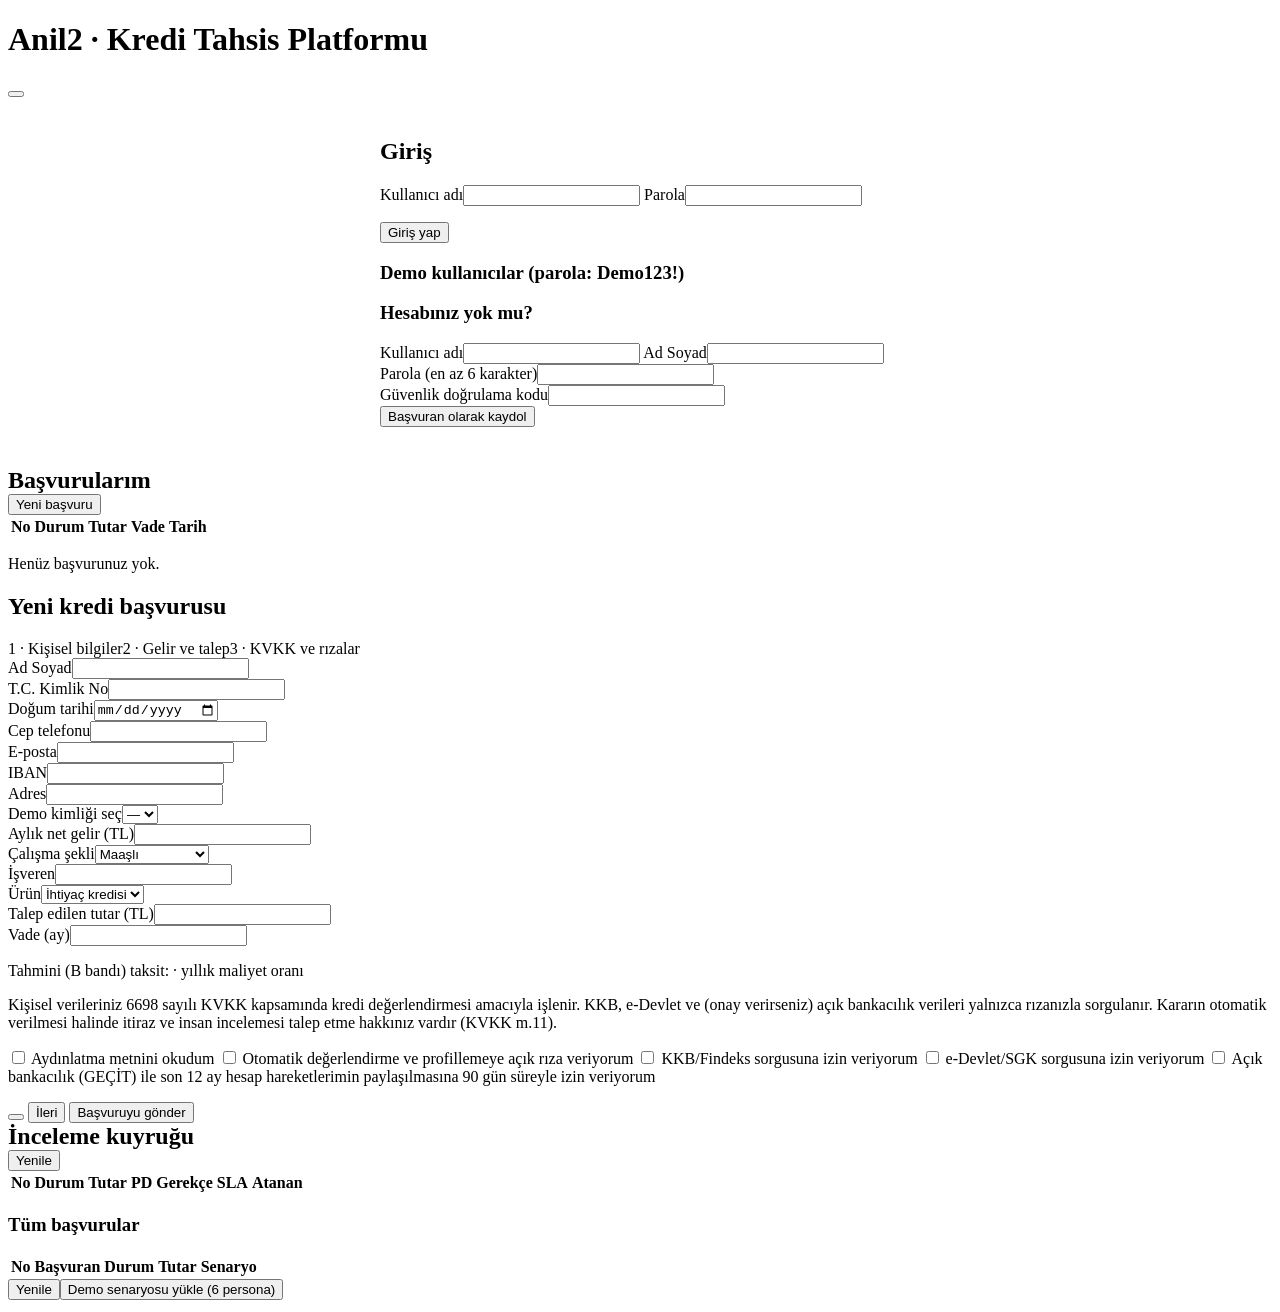
==== app/static/index.html @ f1311027 "feat(ui): use the HttpOnly session cookie with CSRF header Drop the bearer token from sessionStorage" ====
<!doctype html>
<html lang="tr">
<head>
  <meta charset="utf-8">
  <meta name="viewport" content="width=device-width, initial-scale=1">
  <title>Anil2 — Kredi Tahsis Platformu</title>
  <link rel="stylesheet" href="/static/app.css">
  <script defer src="/static/vendor/chart.umd.min.js"></script>
  <script defer src="/static/app.js"></script>
  <script defer src="/static/vendor/alpine-csp-3.17.4.min.js"></script>
</head>
<body x-data="platform" :data-theme="theme">
<header>
  <h1>Anil2 · Kredi Tahsis Platformu</h1>
  <nav x-show="user" aria-label="Ana menü">
    <template x-for="v in views()" :key="v.id">
      <button :class="{active: view === v.id}" @click="go(v.id)" x-text="v.label"></button>
    </template>
  </nav>
  <span class="spacer"></span>
  <span class="ai-badge" x-show="llm" x-text="llm && llm.mode === 'live' ? 'AI: Canlı (' + llm.model + ')' : 'AI: Demo'" :title="llm ? 'LLM çağrıları: ' + llm.calls : ''"></span>
  <button @click="toggleTheme()" aria-label="Tema değiştir" x-text="theme === 'dark' ? '☀' : '☾'"></button>
  <template x-if="user"><span><span x-text="user.full_name + ' · ' + user.role_label"></span> <button @click="logout()">Çıkış</button></span></template>
</header>

<main>
  <!-- ============================== LOGIN -->
  <section x-show="!user" class="card" style="max-width:520px;margin:40px auto">
    <h2>Giriş</h2>
    <form @submit.prevent="login()">
      <label for="u">Kullanıcı adı</label><input id="u" x-model="loginForm.username" autocomplete="username">
      <label for="p">Parola</label><input id="p" type="password" x-model="loginForm.password" autocomplete="current-password">
      <p class="error" x-text="error"></p>
      <button class="primary" type="submit">Giriş yap</button>
    </form>
    <div x-show="authConfig.demo_mode">
      <h3>Demo kullanıcılar (parola: Demo123!)</h3>
      <div class="row">
        <template x-for="d in demoUsers" :key="d[0]">
          <button type="button" @click="demoLogin(d[0])" x-text="d[1]"></button>
        </template>
      </div>
    </div>
    <div x-show="authConfig.registration_enabled">
      <h3>Hesabınız yok mu?</h3>
      <form @submit.prevent="register()">
        <label for="reg-user">Kullanıcı adı</label><input id="reg-user" x-model="registerForm.username" autocomplete="username" minlength="3" required>
        <label for="reg-name">Ad Soyad</label><input id="reg-name" x-model="registerForm.full_name" autocomplete="name" minlength="3" required>
        <label for="reg-pass">Parola (en az 6 karakter)</label><input id="reg-pass" type="password" x-model="registerForm.password" autocomplete="new-password" minlength="6" required>
        <div x-show="authConfig.captcha"><label for="reg-captcha">Güvenlik doğrulama kodu</label><input id="reg-captcha" x-model="registerForm.captcha_token" autocomplete="off"></div>
        <button type="submit">Başvuran olarak kaydol</button>
      </form>
    </div>
  </section>

  <!-- ============================== APPLICANT PORTAL -->
  <section x-show="user && view === 'portal'">
    <div class="card">
      <div class="row"><h2 style="margin:0">Başvurularım</h2><span class="spacer"></span><button class="primary" @click="startWizard()">Yeni başvuru</button></div>
      <table>
        <thead><tr><th>No</th><th>Durum</th><th>Tutar</th><th>Vade</th><th>Tarih</th></tr></thead>
        <tbody>
          <template x-for="a in applications" :key="a.application_id">
            <tr class="clickable" @click="openApp(a.application_id)">
              <td x-text="a.application_id"></td><td><span class="badge" :class="stateClass(a.state)" x-text="a.state_label"></span></td>
              <td x-text="tl(a.requested_amount)"></td><td x-text="a.requested_term_months + ' ay'"></td><td x-text="date(a.created_at)"></td>
            </tr>
          </template>
        </tbody>
      </table>
      <p class="muted" x-show="!applications.length">Henüz başvurunuz yok.</p>
    </div>

    <!-- wizard -->
    <div class="card" x-show="wizard.open">
      <h2>Yeni kredi başvurusu</h2>
      <div class="steps"><span :class="{on: wizard.step===1}">1 · Kişisel bilgiler</span><span :class="{on: wizard.step===2}">2 · Gelir ve talep</span><span :class="{on: wizard.step===3}">3 · KVKK ve rızalar</span></div>
      <div x-show="wizard.step === 1" class="grid">
        <div><label>Ad Soyad</label><input x-model="form.name"></div>
        <div><label>T.C. Kimlik No</label><input x-model="form.identity_no" inputmode="numeric" maxlength="11"></div>
        <div><label>Doğum tarihi</label><input type="date" x-model="form.birth_date"></div>
        <div><label>Cep telefonu</label><input x-model="form.phone"></div>
        <div><label>E-posta</label><input x-model="form.email"></div>
        <div><label>IBAN</label><input x-model="form.iban"></div>
        <div style="grid-column:1/-1"><label>Adres</label><input x-model="form.address"></div>
        <div><label>Demo kimliği seç</label><select @change="pickDemo($event.target.value)"><option value="">—</option><template x-for="(t,k) in demoTckn" :key="k"><option :value="k" x-text="k"></option></template></select></div>
      </div>
      <div x-show="wizard.step === 2" class="grid">
        <div><label>Aylık net gelir (TL)</label><input type="number" x-model.number="form.monthly_income"></div>
        <div><label>Çalışma şekli</label><select x-model="form.employment_type"><option value="MAASLI">Maaşlı</option><option value="SERBEST">Serbest meslek</option><option value="EMEKLI">Emekli</option></select></div>
        <div><label>İşveren</label><input x-model="form.employer_name"></div>
        <div><label>Ürün</label><select x-model="form.product"><option value="IHTIYAC">İhtiyaç kredisi</option><option value="TASIT">Taşıt kredisi</option></select></div>
        <div><label>Talep edilen tutar (TL)</label><input type="number" x-model.number="form.requested_amount"></div>
        <div><label>Vade (ay)</label><input type="number" x-model.number="form.requested_term_months"></div>
        <div style="grid-column:1/-1" x-show="quote"><p class="muted">Tahmini (B bandı) taksit: <b x-text="quote ? tl(quote.instalment) : ''"></b> · yıllık maliyet oranı <b x-text="quote ? pct(quote.apr) : ''"></b></p></div>
      </div>
      <div x-show="wizard.step === 3">
        <p class="letter">Kişisel verileriniz 6698 sayılı KVKK kapsamında kredi değerlendirmesi amacıyla işlenir. KKB, e-Devlet ve (onay verirseniz) açık bankacılık verileri yalnızca rızanızla sorgulanır. Kararın otomatik verilmesi halinde itiraz ve insan incelemesi talep etme hakkınız vardır (KVKK m.11).</p>
        <label><input type="checkbox" style="width:auto" x-model="form.consents.kvkk_aydinlatma"> Aydınlatma metnini okudum</label>
        <label><input type="checkbox" style="width:auto" x-model="form.consents.acik_riza"> Otomatik değerlendirme ve profillemeye açık rıza veriyorum</label>
        <label><input type="checkbox" style="width:auto" x-model="form.consents.kkb_sorgu"> KKB/Findeks sorgusuna izin veriyorum</label>
        <label><input type="checkbox" style="width:auto" x-model="form.consents.edevlet_sorgu"> e-Devlet/SGK sorgusuna izin veriyorum</label>
        <label><input type="checkbox" style="width:auto" x-model="form.consents.acik_bankacilik"> Açık bankacılık (GEÇİT) ile son 12 ay hesap hareketlerimin paylaşılmasına 90 gün süreyle izin veriyorum</label>
      </div>
      <p class="error" x-text="error"></p>
      <div class="row">
        <button @click="wizardBack()" x-text="wizard.step > 1 ? 'Geri' : 'Vazgeç'"></button>
        <button class="primary" x-show="wizard.step < 3" @click="wizardNext()">İleri</button>
        <button class="primary" x-show="wizard.step === 3" @click="submitApplication()" :disabled="busy">Başvuruyu gönder</button>
      </div>
    </div>

    <!-- applicant detail -->
    <template x-if="current">
      <div class="grid-2">
        <div>
          <div class="card">
            <h2 x-text="current.application_id"></h2>
            <p><span class="badge" :class="stateClass(current.state)" x-text="current.state_label"></span> <span class="muted" x-text="tl(current.requested_amount) + ' · ' + current.requested_term_months + ' ay'"></span></p>
            <h3>Zaman çizelgesi</h3>
            <ul class="timeline"><template x-for="e in current.timeline"><li><b x-text="e.to_label"></b> <span class="muted" x-text="date(e.at) + ' · ' + e.actor"></span><div class="muted" x-text="e.reason"></div></li></template></ul>
          </div>
          <div class="card" x-show="current.state === 'BELGE_BEKLENIYOR' || current.state === 'GONDERILDI'">
            <h2>Belgelerim</h2>
            <div class="row"><select x-model="upload.code"><template x-for="d in current.required_documents"><option :value="d.code" x-text="d.description + (current.missing_documents.includes(d.code) ? ' (eksik)' : ' ✓')"></option></template></select></div>
            <div class="drop" :class="{over: upload.over}" @dragover.prevent="upload.over = true" @dragleave="upload.over = false" @drop.prevent="onDrop($event)">
              Dosyayı buraya sürükleyin veya <input type="file" style="width:auto" @change="uploadFile($event.target.files[0])" accept=".pdf,.png,.jpg,.jpeg">
            </div>
            <p class="muted" x-text="'Eksik: ' + (current.missing_documents.join(', ') || 'yok')"></p>
          </div>
        </div>
        <div>
          <div class="card" x-show="current.offer">
            <h2>Kredi teklifiniz</h2>
            <template x-if="current.offer">
              <div>
                <div class="grid">
                  <div><div class="muted">Tutar</div><div class="kpi" x-text="tl(current.offer.amount)"></div></div>
                  <div><div class="muted">Aylık taksit</div><div class="kpi" x-text="tl(current.offer.instalment)"></div></div>
                </div>
                <p class="muted" x-text="'Yıllık akdi faiz ' + pct(current.offer.annual_rate) + ' · yıllık maliyet oranı ' + pct(current.offer.apr) + ' · toplam geri ödeme ' + tl(current.offer.total_payment) + ' · geçerlilik ' + date(current.offer.valid_until)"></p>
                <button class="primary" x-show="current.state === 'TEKLIF_SUNULDU'" @click="act('offer/accept')">Teklifi kabul et</button>
                <button x-show="current.reports_contract || current.state === 'SOZLESME_HAZIR' || current.state === 'KULLANDIRILDI'" @click="download('/api/v1/applications/' + current.application_id + '/contract', 'sozlesme.pdf')">Sözleşme öncesi bilgi formu</button>
                <details><summary>Ödeme planı</summary><table><thead><tr><th>Ay</th><th>Taksit</th><th>Faiz</th><th>Vergiler</th><th>Anapara</th><th>Kalan</th></tr></thead>
                  <tbody><template x-for="r in current.offer.schedule"><tr><td x-text="r.period"></td><td x-text="tl(r.instalment)"></td><td x-text="tl(r.interest)"></td><td x-text="tl(r.kkdf + r.bsmv)"></td><td x-text="tl(r.principal)"></td><td x-text="tl(r.closing_balance)"></td></tr></template></tbody></table></details>
              </div>
            </template>
          </div>
          <div class="card" x-show="current.decision">
            <h2>Karar ve gerekçeler</h2>
            <template x-if="current.decision">
              <div>
                <p><span class="badge" :class="stateClass(current.decision.outcome)" x-text="current.decision.outcome_label"></span> <span class="badge warn" x-show="current.decision.conditional">Koşullu (karşı teklif)</span></p>
                <ul><template x-for="r in current.decision.reason_codes"><li x-text="r.text"></li></template></ul>
                <div x-show="current.decision.counterfactuals.length"><h3>Ne değişirse onaylanırsınız?</h3><ul><template x-for="c in current.decision.counterfactuals"><li x-text="c"></li></template></ul></div>
                <details><summary>Bildirim mektubu</summary><div class="letter" x-text="current.decision.applicant_letter"></div></details>
                <div x-show="current.decision.objection_right && (current.state === 'OTOMATIK_RET' || current.state === 'REDDEDILDI')">
                  <h3>İtiraz (KVKK m.11)</h3>
                  <textarea x-model="objection" placeholder="İtiraz gerekçeniz (en az 10 karakter)"></textarea>
                  <button class="primary" @click="submitObjection()">İtiraz et ve insan incelemesi talep et</button>
                </div>
              </div>
            </template>
          </div>
          <div class="card" x-show="current.letters && current.letters.eksik_belge">
            <h2>Eksik belge yazısı</h2><div class="letter" x-text="current.letters ? current.letters.eksik_belge : ''"></div>
          </div>
        </div>
      </div>
    </template>
  </section>

  <!-- ============================== WORKBENCH -->
  <section x-show="user && view === 'workbench'">
    <div class="card">
      <div class="row"><h2 style="margin:0">İnceleme kuyruğu</h2><span class="spacer"></span><button @click="loadQueue()">Yenile</button></div>
      <table>
        <thead><tr><th>No</th><th>Durum</th><th>Tutar</th><th>PD</th><th>Gerekçe</th><th>SLA</th><th>Atanan</th></tr></thead>
        <tbody><template x-for="q in queue" :key="q.application_id">
          <tr class="clickable" @click="openStaff(q.application_id)">
            <td x-text="q.application_id"></td><td><span class="badge warn" x-text="q.state"></span> <span class="badge" x-show="q.pending_review_id">4 göz bekliyor</span></td>
            <td x-text="tl(q.requested_amount)"></td><td x-text="pct(q.pd)"></td><td x-text="q.reason_codes.slice(0,2).join(', ')"></td>
            <td><span class="badge" :class="q.sla_breached ? 'bad' : (q.sla_remaining_hours < 4 ? 'warn' : 'ok')" x-text="q.sla_remaining_hours === null ? '—' : q.sla_remaining_hours + ' sa'"></span></td><td x-text="q.assigned_to || '—'"></td>
          </tr></template></tbody>
      </table>
      <h3>Tüm başvurular</h3>
      <table><thead><tr><th>No</th><th>Başvuran</th><th>Durum</th><th>Tutar</th><th>Senaryo</th></tr></thead>
        <tbody><template x-for="a in applications" :key="a.application_id"><tr class="clickable" @click="openStaff(a.application_id)"><td x-text="a.application_id"></td><td x-text="a.applicant_name"></td><td><span class="badge" :class="stateClass(a.state)" x-text="a.state_label"></span></td><td x-text="tl(a.requested_amount)"></td><td x-text="a.persona || ''"></td></tr></template></tbody></table>
    </div>

    <template x-if="staff">
      <div class="card">
        <div class="row"><h2 style="margin:0" x-text="staff.detail.application_id + ' · ' + staff.detail.applicant.name"></h2><span class="badge" :class="stateClass(staff.detail.state)" x-text="staff.detail.state_label"></span><span class="spacer"></span>
          <button @click="download('/api/v1/applications/' + staff.detail.application_id + '/report?format=pdf', 'rapor.pdf')">Rapor (PDF)</button>
          <button @click="assign()">Üstlen</button></div>
        <div class="tabs"><template x-for="t in staffTabs" :key="t[0]"><button :class="{active: staff.tab === t[0]}" @click="staffTab(t[0])" x-text="t[1]"></button></template></div>

        <div x-show="staff.tab === 'ozet'" class="grid">
          <div><div class="muted">Talep</div><div class="kpi" x-text="tl(staff.detail.requested_amount)"></div><div class="muted" x-text="staff.detail.requested_term_months + ' ay · beyan gelir ' + tl(staff.detail.declared_income)"></div></div>
          <div x-show="staff.decision"><div class="muted">PD / bant / skor</div><div class="kpi" x-text="staff.decision ? pct(staff.decision.pd) + ' · ' + staff.decision.risk_band : ''"></div><div class="muted" x-text="staff.decision ? 'Skor kartı ' + round(staff.decision.score_points) + ' · challenger ' + pct(staff.decision.challenger.pd) : ''"></div></div>
          <div><div class="muted">KYC</div><div x-text="staff.detail.kyc ? ('Yaptırım: ' + (staff.detail.kyc.sanctions_match ? 'OLASI EŞLEŞME' : 'yok') + ' · velocity ' + staff.detail.kyc.velocity_30d + ' · halka ' + staff.detail.kyc.fraud_ring_size + ' · anomali ' + staff.detail.kyc.anomaly_score) : '—'"></div></div>
          <div style="grid-column:1/-1"><h3>Zaman çizelgesi</h3><ul class="timeline"><template x-for="e in staff.detail.timeline"><li><b x-text="e.to_label"></b> <span class="muted" x-text="date(e.at) + ' · ' + e.actor + ' · ' + e.reason"></span></li></template></ul></div>
        </div>

        <div x-show="staff.tab === 'belgeler'">
          <template x-for="d in staff.documents"><div class="card">
            <div class="row"><b x-text="d.code"></b><span class="badge" :class="d.fraud_score >= 0.6 ? 'bad' : (d.fraud_score > 0 ? 'warn' : 'ok')" x-text="'sahtecilik ' + d.fraud_score"></span><span class="badge" x-text="d.status"></span><span class="spacer"></span><button @click="download('/api/v1/applications/' + staff.detail.application_id + '/documents/' + d.document_id + '/file', d.filename)">Görüntüle</button></div>
            <ul><template x-for="s in d.fraud_signals"><li class="error" x-text="s.label + (s.detail ? ' — ' + s.detail : '')"></li></template></ul>
            <table><thead><tr><th>Alan</th><th>Değer</th><th>Güven</th><th>Sayfa</th><th></th></tr></thead><tbody><template x-for="f in d.fields"><tr><td x-text="f.name"></td><td x-text="f.value"></td><td x-text="f.confidence"></td><td x-text="f.page"></td><td><button @click="correctField(f)">Düzelt</button></td></tr></template></tbody></table>
          </div></template>
        </div>

        <div x-show="staff.tab === 'kkb'"><template x-if="staff.decision"><table><tbody><template x-for="k in bureauKeys"><tr><td x-text="k[1]"></td><td x-text="staff.decision.feature_snapshot[k[0]] === null ? '—' : staff.decision.feature_snapshot[k[0]]"></td></tr></template></tbody></table></template></div>

        <div x-show="staff.tab === 'nakit'"><div class="chart-box"><canvas id="cashChart"></canvas></div><table><tbody><template x-for="(v,k) in (staff.cashflow ? staff.cashflow.features : {})"><tr><td x-text="k"></td><td x-text="v"></td></tr></template></tbody></table></div>

        <div x-show="staff.tab === 'karar'"><template x-if="staff.decision"><div class="grid-2">
          <div><h3>SHAP katkıları (log-odds)</h3><div class="chart-box"><canvas id="shapChart"></canvas></div></div>
          <div><h3>Gerekçe kodları</h3><ul><template x-for="r in staff.decision.reason_codes"><li><b x-text="r.code"></b> <span x-text="r.text"></span> <span class="muted" x-show="r.points_lost > 0" x-text="'(−' + r.points_lost + ' puan)'"></span></li></template></ul>
            <h3>Politika kuralları</h3><ul><template x-for="r in firedRules()"><li><span class="badge" :class="r.action === 'decline' ? 'bad' : 'warn'" x-text="r.action"></span> <span x-text="r.id + ' — ' + r.description"></span></li></template></ul>
            <h3>Karşı-olgusal</h3><ul><template x-for="c in staff.decision.counterfactuals"><li x-text="c"></li></template></ul>
            <p class="muted" x-text="'Kural seti ' + staff.decision.rule_set_version + ' · model ' + staff.decision.model_version + ' · özet ' + staff.decision.feature_hash.slice(0,12)"></p>
            <button @click="replay()">Kararı yeniden üret (replay)</button> <span x-text="staff.replay"></span></div>
        </div></template></div>

        <div x-show="staff.tab === 'fiyat'"><template x-if="staff.decision && staff.decision.pricing"><table><tbody><template x-for="k in pricingKeys"><tr><td x-text="k[1]"></td><td x-text="pricingValue(k)"></td></tr></template></tbody></table></template></div>

        <div x-show="staff.tab === 'halka'"><p class="muted" x-text="staff.network ? ('Halka büyüklüğü ' + staff.network.ring_size + ' · ortak tanımlayıcılar: ' + (staff.network.shared_identifiers || []).join(', ')) : ''"></p><svg id="ringSvg" width="100%" height="320" viewBox="0 0 600 320" role="img" aria-label="Başvuru halkası grafiği"></svg></div>

        <div x-show="staff.tab === 'memo'"><button class="primary" @click="generateMemo()" :disabled="busy">AI kredi memorandumu üret</button>
          <template x-if="staff.memo"><div><p class="muted" x-text="'Mod: ' + staff.memo.mode + ' · adımlar: ' + memoSteps()"></p>
            <template x-for="s in staff.memo.sections"><div><h3 x-text="s.title"></h3><p x-text="s.text"></p></div></template><h3>Öneri</h3><p x-text="staff.memo.recommendation"></p></div></template></div>

        <div x-show="staff.tab === 'politika'"><label>Politika / mevzuat sorusu</label><input x-model="policyQ" @keydown.enter="askPolicy()"><button @click="askPolicy()">Sor</button>
          <template x-if="policyA"><div><div class="letter" x-text="policyA.answer"></div><ul><template x-for="s in policyA.sources"><li class="muted" x-text="s.chunk_id + ' — ' + s.title"></li></template></ul></div></template></div>

        <div x-show="staff.tab === 'karar_ver'">
          <template x-if="staff.detail.state === 'UZMAN_INCELEMESI' || staff.detail.state === 'ITIRAZ_INCELEMESI'"><div>
            <p class="muted" x-show="staff.authority" x-text="staff.authority ? ('Gerekli yetki: ' + staff.authority.required_role + (staff.authority.four_eyes ? ' · DÖRT GÖZ: ' + staff.authority.reasons.join('; ') : '')) : ''"></p>
            <div x-show="staff.detail.state === 'ITIRAZ_INCELEMESI'"><h3>İtiraz çözümü</h3><textarea x-model="decisionForm.justification" placeholder="İnceleme notu"></textarea><button class="primary" @click="resolveObjection(true)">İtirazı kabul et (yeniden incele)</button> <button class="danger" @click="resolveObjection(false)">İtirazı reddet</button></div>
            <div x-show="staff.detail.state === 'UZMAN_INCELEMESI'">
              <label>Karar</label><select x-model="decisionForm.action"><option value="ONAY">Onay</option><option value="RET">Ret</option><option value="BELGE_ISTE">Ek belge iste</option></select>
              <div class="grid"><div><label>Tutar (opsiyonel)</label><input type="number" x-model.number="decisionForm.amount"></div><div><label>Vade (opsiyonel)</label><input type="number" x-model.number="decisionForm.term_months"></div></div>
              <label>Zorunlu gerekçe</label><textarea x-model="decisionForm.justification"></textarea>
              <button class="primary" @click="submitDecision()">Kararı gönder</button></div>
          </div></template>
          <h3>Onay bekleyen dört göz talepleri</h3>
          <table><tbody><template x-for="r in reviews" :key="r.review_id"><tr><td x-text="r.application_id"></td><td x-text="r.action + ' · ' + (r.amount ? tl(r.amount) : '') + ' · ' + r.maker + ' · gerekli ' + r.required_role"></td><td x-text="r.justification"></td>
            <td><button class="primary" @click="checkReview(r, true)">Onayla</button> <button class="danger" @click="checkReview(r, false)">Reddet</button></td></tr></template></tbody></table>
          <div x-show="staff.detail.state === 'SOZLESME_HAZIR'"><button class="primary" @click="disburse()">Krediyi kullandır</button></div>
        </div>
      </div>
    </template>
  </section>

  <!-- ============================== DASHBOARD -->
  <section x-show="user && view === 'dashboard'">
    <div class="row" style="margin-bottom:12px"><button @click="loadDashboard()">Yenile</button><button class="primary" x-show="user && user.role === 'admin'" @click="seedDemo()" :disabled="busy">Demo senaryosu yükle (6 persona)</button><span class="muted" x-text="seedResult"></span></div>
    <template x-if="dash.metrics"><div>
      <div class="grid">
        <div class="card"><div class="muted">Toplam başvuru</div><div class="kpi" x-text="dash.metrics.total_applications"></div></div>
        <div class="card"><div class="muted">Otomatik karar oranı</div><div class="kpi" x-text="pct(dash.metrics.automation_rate)"></div></div>
        <div class="card"><div class="muted">Onay oranı</div><div class="kpi" x-text="pct(dash.metrics.approval_rate)"></div></div>
        <div class="card"><div class="muted">Ort. karar süresi</div><div class="kpi" x-text="(dash.metrics.average_decision_latency_ms || 0) + ' ms'"></div></div>
        <div class="card"><div class="muted">İnceleme kuyruğu</div><div class="kpi" x-text="dash.metrics.review_queue_depth"></div></div>
        <div class="card"><div class="muted">LLM çağrıları</div><div class="kpi" x-text="llm ? llm.calls : 0"></div><div class="muted" x-text="llm ? ('fallback ' + llm.fallbacks + ' · mod ' + llm.mode) : ''"></div></div>
      </div>
      <div class="grid-2">
        <div class="card"><h2>Durum dağılımı</h2><div class="chart-box"><canvas id="stateChart"></canvas></div></div>
        <div class="card"><h2>Portföy PD dağılımı</h2><div class="chart-box"><canvas id="pdChart"></canvas></div></div>
      </div>
      <div class="grid-2">
        <div class="card"><h2>Adillik (AIR, 4/5 kuralı)</h2>
          <template x-for="(s, attr) in (dash.fairness && dash.fairness.offline ? dash.fairness.offline.attributes : {})"><div><b x-text="attr"></b> <span class="badge" :class="s.passes_four_fifths ? 'ok' : 'bad'" x-text="'min AIR ' + s.min_air"></span></div></template>
          <p class="muted" x-text="dash.fairness ? ('Canlı kararlar: ' + dash.fairness.live.decisions) : ''"></p></div>
        <div class="card"><h2>Drift (PSI)</h2><table><tbody><template x-for="(v,k) in (dash.drift ? dash.drift.features : {})"><tr><td x-text="k"></td><td x-text="v.psi"></td><td><span class="badge" :class="v.status === 'STABIL' ? 'ok' : (v.status === 'ORTA' ? 'warn' : 'bad')" x-text="v.status"></span></td></tr></template></tbody></table></div>
      </div>
      <div class="grid-2">
        <div class="card"><h2>Champion / Challenger</h2><template x-if="dash.cc && dash.cc.decisions"><div><p x-text="'Karar uyumu ' + pct(dash.cc.decision_agreement) + ' · ortalama PD ' + pct(dash.cc.mean_pd.champion) + ' / ' + pct(dash.cc.mean_pd.challenger)"></p></div></template>
          <table><tbody><template x-for="m in dash.models"><tr><td x-text="m.model_id"></td><td x-text="m.role"></td><td x-text="'AUC ' + (m.metrics.auc || '—')"></td><td><button x-show="user.role === 'model_yoneticisi' && m.role === 'challenger'" @click="promote(m.model_id)">Terfi onayı</button></td></tr></template></tbody></table></div>
        <div class="card"><h2>Erken uyarı izleme listesi</h2><table><tbody><template x-for="w in (dash.watchlist ? dash.watchlist.entries : [])"><tr><td x-text="w.application_id"></td><td x-text="'EWS ' + w.ews_score"></td><td x-text="w.triggers.join(', ') || '—'"></td></tr></template></tbody></table></div>
      </div>
    </div></template>
  </section>
</main>
<div class="toast" x-show="toast" x-text="toast" role="status" aria-live="polite"></div>
</body>
</html>
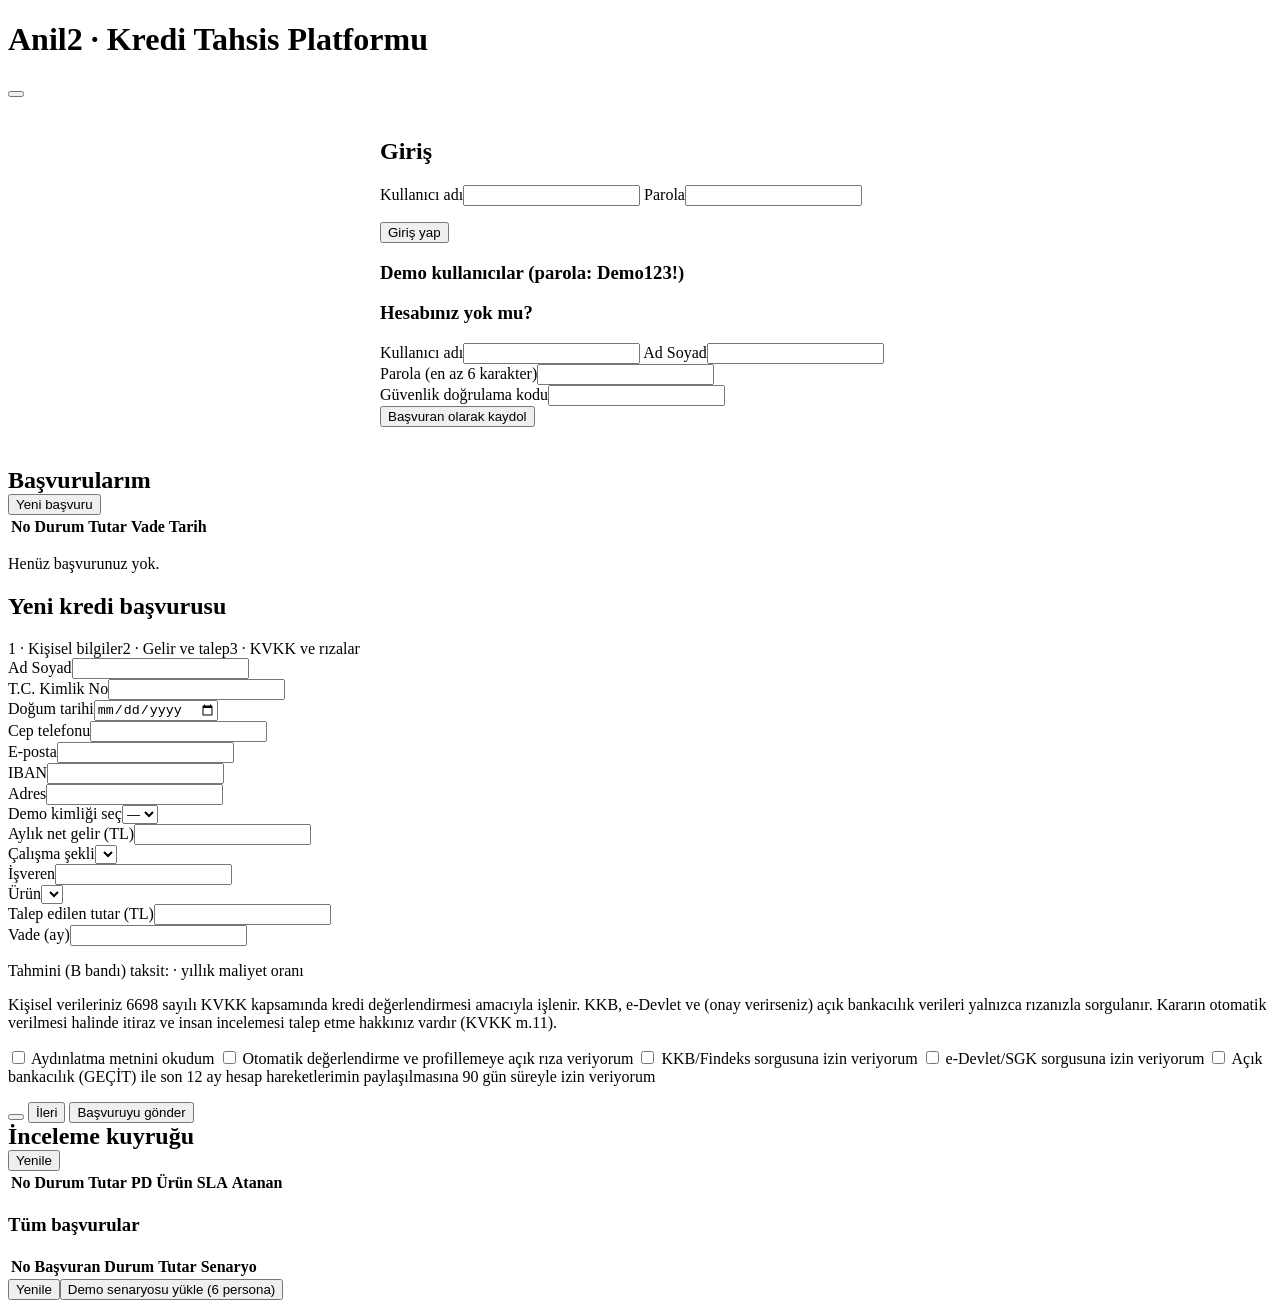
==== commit e4faa21b: "feat(ui): show Turkish labels and an OCR-unavailable notice Load /api/v1/labels once after login and" ====
--- a/app/static/index.html
+++ b/app/static/index.html
@@ -87,9 +87,9 @@
       </div>
       <div x-show="wizard.step === 2" class="grid">
         <div><label>Aylık net gelir (TL)</label><input type="number" x-model.number="form.monthly_income"></div>
-        <div><label>Çalışma şekli</label><select x-model="form.employment_type"><option value="MAASLI">Maaşlı</option><option value="SERBEST">Serbest meslek</option><option value="EMEKLI">Emekli</option></select></div>
+        <div><label>Çalışma şekli</label><select x-model="form.employment_type"><template x-for="e in labelEntries('employment_type')" :key="e[0]"><option :value="e[0]" x-text="e[1]"></option></template></select></div>
         <div><label>İşveren</label><input x-model="form.employer_name"></div>
-        <div><label>Ürün</label><select x-model="form.product"><option value="IHTIYAC">İhtiyaç kredisi</option><option value="TASIT">Taşıt kredisi</option></select></div>
+        <div><label>Ürün</label><select x-model="form.product"><template x-for="e in labelEntries('product')" :key="e[0]"><option :value="e[0]" x-text="e[1]"></option></template></select></div>
         <div><label>Talep edilen tutar (TL)</label><input type="number" x-model.number="form.requested_amount"></div>
         <div><label>Vade (ay)</label><input type="number" x-model.number="form.requested_term_months"></div>
         <div style="grid-column:1/-1" x-show="quote"><p class="muted">Tahmini (B bandı) taksit: <b x-text="quote ? tl(quote.instalment) : ''"></b> · yıllık maliyet oranı <b x-text="quote ? pct(quote.apr) : ''"></b></p></div>
@@ -116,17 +116,18 @@
         <div>
           <div class="card">
             <h2 x-text="current.application_id"></h2>
-            <p><span class="badge" :class="stateClass(current.state)" x-text="current.state_label"></span> <span class="muted" x-text="tl(current.requested_amount) + ' · ' + current.requested_term_months + ' ay'"></span></p>
+            <p><span class="badge" :class="stateClass(current.state)" x-text="current.state_label"></span> <span class="muted" x-text="lbl('product', current.product) + ' · ' + tl(current.requested_amount) + ' · ' + current.requested_term_months + ' ay'"></span></p>
             <h3>Zaman çizelgesi</h3>
             <ul class="timeline"><template x-for="e in current.timeline"><li><b x-text="e.to_label"></b> <span class="muted" x-text="date(e.at) + ' · ' + e.actor"></span><div class="muted" x-text="e.reason"></div></li></template></ul>
           </div>
           <div class="card" x-show="current.state === 'BELGE_BEKLENIYOR' || current.state === 'GONDERILDI'">
             <h2>Belgelerim</h2>
+            <p class="notice" role="note" x-show="ocrMissing">OCR yok — taranmış belgeler uzman incelemesine yönlendirilir.</p>
             <div class="row"><select x-model="upload.code"><template x-for="d in current.required_documents"><option :value="d.code" x-text="d.description + (current.missing_documents.includes(d.code) ? ' (eksik)' : ' ✓')"></option></template></select></div>
             <div class="drop" :class="{over: upload.over}" @dragover.prevent="upload.over = true" @dragleave="upload.over = false" @drop.prevent="onDrop($event)">
               Dosyayı buraya sürükleyin veya <input type="file" style="width:auto" @change="uploadFile($event.target.files[0])" accept=".pdf,.png,.jpg,.jpeg">
             </div>
-            <p class="muted" x-text="'Eksik: ' + (current.missing_documents.join(', ') || 'yok')"></p>
+            <p class="muted" x-text="'Eksik: ' + (current.missing_documents.length ? lblList('document', current.missing_documents) : 'yok')"></p>
           </div>
         </div>
         <div>
@@ -175,17 +176,17 @@
     <div class="card">
       <div class="row"><h2 style="margin:0">İnceleme kuyruğu</h2><span class="spacer"></span><button @click="loadQueue()">Yenile</button></div>
       <table>
-        <thead><tr><th>No</th><th>Durum</th><th>Tutar</th><th>PD</th><th>Gerekçe</th><th>SLA</th><th>Atanan</th></tr></thead>
+        <thead><tr><th>No</th><th>Durum</th><th>Tutar</th><th>PD</th><th>Ürün</th><th>SLA</th><th>Atanan</th></tr></thead>
         <tbody><template x-for="q in queue" :key="q.application_id">
           <tr class="clickable" @click="openStaff(q.application_id)">
-            <td x-text="q.application_id"></td><td><span class="badge warn" x-text="q.state"></span> <span class="badge" x-show="q.pending_review_id">4 göz bekliyor</span></td>
-            <td x-text="tl(q.requested_amount)"></td><td x-text="pct(q.pd)"></td><td x-text="q.reason_codes.slice(0,2).join(', ')"></td>
+            <td x-text="q.application_id"></td><td><span class="badge warn" x-text="lbl('state', q.state)"></span> <span class="badge" x-show="q.pending_review_id">4 göz bekliyor</span></td>
+            <td x-text="tl(q.requested_amount)"></td><td x-text="pct(q.pd)"></td><td x-text="q.product_label"></td>
             <td><span class="badge" :class="q.sla_breached ? 'bad' : (q.sla_remaining_hours < 4 ? 'warn' : 'ok')" x-text="q.sla_remaining_hours === null ? '—' : q.sla_remaining_hours + ' sa'"></span></td><td x-text="q.assigned_to || '—'"></td>
           </tr></template></tbody>
       </table>
       <h3>Tüm başvurular</h3>
       <table><thead><tr><th>No</th><th>Başvuran</th><th>Durum</th><th>Tutar</th><th>Senaryo</th></tr></thead>
-        <tbody><template x-for="a in applications" :key="a.application_id"><tr class="clickable" @click="openStaff(a.application_id)"><td x-text="a.application_id"></td><td x-text="a.applicant_name"></td><td><span class="badge" :class="stateClass(a.state)" x-text="a.state_label"></span></td><td x-text="tl(a.requested_amount)"></td><td x-text="a.persona || ''"></td></tr></template></tbody></table>
+        <tbody><template x-for="a in applications" :key="a.application_id"><tr class="clickable" @click="openStaff(a.application_id)"><td x-text="a.application_id"></td><td x-text="a.applicant_name"></td><td><span class="badge" :class="stateClass(a.state)" x-text="a.state_label"></span></td><td x-text="tl(a.requested_amount)"></td><td x-text="a.persona ? lbl('persona', a.persona) : '—'"></td></tr></template></tbody></table>
     </div>
 
     <template x-if="staff">
@@ -203,8 +204,9 @@
         </div>
 
         <div x-show="staff.tab === 'belgeler'">
+          <p class="notice" role="note" x-show="ocrMissing">OCR yok — taranmış belgeler uzman incelemesine yönlendirilir.</p>
           <template x-for="d in staff.documents"><div class="card">
-            <div class="row"><b x-text="d.code"></b><span class="badge" :class="d.fraud_score >= 0.6 ? 'bad' : (d.fraud_score > 0 ? 'warn' : 'ok')" x-text="'sahtecilik ' + d.fraud_score"></span><span class="badge" x-text="d.status"></span><span class="spacer"></span><button @click="download('/api/v1/applications/' + staff.detail.application_id + '/documents/' + d.document_id + '/file', d.filename)">Görüntüle</button></div>
+            <div class="row"><b x-text="lbl('document', d.code)"></b><span class="badge" :class="d.fraud_score >= 0.6 ? 'bad' : (d.fraud_score > 0 ? 'warn' : 'ok')" x-text="'sahtecilik ' + d.fraud_score"></span><span class="badge" x-text="lbl('document_status', d.status)"></span><span class="spacer"></span><button @click="download('/api/v1/applications/' + staff.detail.application_id + '/documents/' + d.document_id + '/file', d.filename)">Görüntüle</button></div>
             <ul><template x-for="s in d.fraud_signals"><li class="error" x-text="s.label + (s.detail ? ' — ' + s.detail : '')"></li></template></ul>
             <table><thead><tr><th>Alan</th><th>Değer</th><th>Güven</th><th>Sayfa</th><th></th></tr></thead><tbody><template x-for="f in d.fields"><tr><td x-text="f.name"></td><td x-text="f.value"></td><td x-text="f.confidence"></td><td x-text="f.page"></td><td><button @click="correctField(f)">Düzelt</button></td></tr></template></tbody></table>
           </div></template>
@@ -216,8 +218,8 @@
 
         <div x-show="staff.tab === 'karar'"><template x-if="staff.decision"><div class="grid-2">
           <div><h3>SHAP katkıları (log-odds)</h3><div class="chart-box"><canvas id="shapChart"></canvas></div></div>
-          <div><h3>Gerekçe kodları</h3><ul><template x-for="r in staff.decision.reason_codes"><li><b x-text="r.code"></b> <span x-text="r.text"></span> <span class="muted" x-show="r.points_lost > 0" x-text="'(−' + r.points_lost + ' puan)'"></span></li></template></ul>
-            <h3>Politika kuralları</h3><ul><template x-for="r in firedRules()"><li><span class="badge" :class="r.action === 'decline' ? 'bad' : 'warn'" x-text="r.action"></span> <span x-text="r.id + ' — ' + r.description"></span></li></template></ul>
+          <div><h3>Gerekçe kodları</h3><ul><template x-for="r in staff.decision.reason_codes"><li><span x-text="r.text"></span> <span class="muted" x-show="r.points_lost > 0" x-text="'(−' + r.points_lost + ' puan)'"></span></li></template></ul>
+            <h3>Politika kuralları</h3><ul><template x-for="r in firedRules()"><li><span class="badge" :class="r.action === 'decline' ? 'bad' : 'warn'" x-text="lbl('rule_action', r.action)"></span> <span x-text="r.description"></span></li></template></ul>
             <h3>Karşı-olgusal</h3><ul><template x-for="c in staff.decision.counterfactuals"><li x-text="c"></li></template></ul>
             <p class="muted" x-text="'Kural seti ' + staff.decision.rule_set_version + ' · model ' + staff.decision.model_version + ' · özet ' + staff.decision.feature_hash.slice(0,12)"></p>
             <button @click="replay()">Kararı yeniden üret (replay)</button> <span x-text="staff.replay"></span></div>
@@ -228,7 +230,7 @@
         <div x-show="staff.tab === 'halka'"><p class="muted" x-text="staff.network ? ('Halka büyüklüğü ' + staff.network.ring_size + ' · ortak tanımlayıcılar: ' + (staff.network.shared_identifiers || []).join(', ')) : ''"></p><svg id="ringSvg" width="100%" height="320" viewBox="0 0 600 320" role="img" aria-label="Başvuru halkası grafiği"></svg></div>
 
         <div x-show="staff.tab === 'memo'"><button class="primary" @click="generateMemo()" :disabled="busy">AI kredi memorandumu üret</button>
-          <template x-if="staff.memo"><div><p class="muted" x-text="'Mod: ' + staff.memo.mode + ' · adımlar: ' + memoSteps()"></p>
+          <template x-if="staff.memo"><div><p class="muted" x-text="'Mod: ' + lbl('llm_mode', staff.memo.mode) + ' · adımlar: ' + memoSteps()"></p>
             <template x-for="s in staff.memo.sections"><div><h3 x-text="s.title"></h3><p x-text="s.text"></p></div></template><h3>Öneri</h3><p x-text="staff.memo.recommendation"></p></div></template></div>
 
         <div x-show="staff.tab === 'politika'"><label>Politika / mevzuat sorusu</label><input x-model="policyQ" @keydown.enter="askPolicy()"><button @click="askPolicy()">Sor</button>
@@ -236,7 +238,7 @@
 
         <div x-show="staff.tab === 'karar_ver'">
           <template x-if="staff.detail.state === 'UZMAN_INCELEMESI' || staff.detail.state === 'ITIRAZ_INCELEMESI'"><div>
-            <p class="muted" x-show="staff.authority" x-text="staff.authority ? ('Gerekli yetki: ' + staff.authority.required_role + (staff.authority.four_eyes ? ' · DÖRT GÖZ: ' + staff.authority.reasons.join('; ') : '')) : ''"></p>
+            <p class="muted" x-show="staff.authority" x-text="staff.authority ? ('Gerekli yetki: ' + lbl('role', staff.authority.required_role) + (staff.authority.four_eyes ? ' · DÖRT GÖZ: ' + staff.authority.reasons.join('; ') : '')) : ''"></p>
             <div x-show="staff.detail.state === 'ITIRAZ_INCELEMESI'"><h3>İtiraz çözümü</h3><textarea x-model="decisionForm.justification" placeholder="İnceleme notu"></textarea><button class="primary" @click="resolveObjection(true)">İtirazı kabul et (yeniden incele)</button> <button class="danger" @click="resolveObjection(false)">İtirazı reddet</button></div>
             <div x-show="staff.detail.state === 'UZMAN_INCELEMESI'">
               <label>Karar</label><select x-model="decisionForm.action"><option value="ONAY">Onay</option><option value="RET">Ret</option><option value="BELGE_ISTE">Ek belge iste</option></select>
@@ -245,7 +247,7 @@
               <button class="primary" @click="submitDecision()">Kararı gönder</button></div>
           </div></template>
           <h3>Onay bekleyen dört göz talepleri</h3>
-          <table><tbody><template x-for="r in reviews" :key="r.review_id"><tr><td x-text="r.application_id"></td><td x-text="r.action + ' · ' + (r.amount ? tl(r.amount) : '') + ' · ' + r.maker + ' · gerekli ' + r.required_role"></td><td x-text="r.justification"></td>
+          <table><tbody><template x-for="r in reviews" :key="r.review_id"><tr><td x-text="r.application_id"></td><td x-text="lbl('review_action', r.action) + ' · ' + (r.amount ? tl(r.amount) : '') + ' · ' + r.maker + ' · gerekli ' + lbl('role', r.required_role)"></td><td x-text="r.justification"></td>
             <td><button class="primary" @click="checkReview(r, true)">Onayla</button> <button class="danger" @click="checkReview(r, false)">Reddet</button></td></tr></template></tbody></table>
           <div x-show="staff.detail.state === 'SOZLESME_HAZIR'"><button class="primary" @click="disburse()">Krediyi kullandır</button></div>
         </div>
@@ -263,7 +265,7 @@
         <div class="card"><div class="muted">Onay oranı</div><div class="kpi" x-text="pct(dash.metrics.approval_rate)"></div></div>
         <div class="card"><div class="muted">Ort. karar süresi</div><div class="kpi" x-text="(dash.metrics.average_decision_latency_ms || 0) + ' ms'"></div></div>
         <div class="card"><div class="muted">İnceleme kuyruğu</div><div class="kpi" x-text="dash.metrics.review_queue_depth"></div></div>
-        <div class="card"><div class="muted">LLM çağrıları</div><div class="kpi" x-text="llm ? llm.calls : 0"></div><div class="muted" x-text="llm ? ('fallback ' + llm.fallbacks + ' · mod ' + llm.mode) : ''"></div></div>
+        <div class="card"><div class="muted">LLM çağrıları</div><div class="kpi" x-text="llm ? llm.calls : 0"></div><div class="muted" x-text="llm ? ('fallback ' + llm.fallbacks + ' · mod ' + lbl('llm_mode', llm.mode)) : ''"></div></div>
       </div>
       <div class="grid-2">
         <div class="card"><h2>Durum dağılımı</h2><div class="chart-box"><canvas id="stateChart"></canvas></div></div>
@@ -271,13 +273,13 @@
       </div>
       <div class="grid-2">
         <div class="card"><h2>Adillik (AIR, 4/5 kuralı)</h2>
-          <template x-for="(s, attr) in (dash.fairness && dash.fairness.offline ? dash.fairness.offline.attributes : {})"><div><b x-text="attr"></b> <span class="badge" :class="s.passes_four_fifths ? 'ok' : 'bad'" x-text="'min AIR ' + s.min_air"></span></div></template>
+          <template x-for="(s, attr) in (dash.fairness && dash.fairness.offline ? dash.fairness.offline.attributes : {})"><div><b x-text="lbl('fairness_attr', attr)"></b> <span class="badge" :class="s.passes_four_fifths ? 'ok' : 'bad'" x-text="'min AIR ' + s.min_air"></span></div></template>
           <p class="muted" x-text="dash.fairness ? ('Canlı kararlar: ' + dash.fairness.live.decisions) : ''"></p></div>
-        <div class="card"><h2>Drift (PSI)</h2><table><tbody><template x-for="(v,k) in (dash.drift ? dash.drift.features : {})"><tr><td x-text="k"></td><td x-text="v.psi"></td><td><span class="badge" :class="v.status === 'STABIL' ? 'ok' : (v.status === 'ORTA' ? 'warn' : 'bad')" x-text="v.status"></span></td></tr></template></tbody></table></div>
+        <div class="card"><h2>Drift (PSI)</h2><table><tbody><template x-for="(v,k) in (dash.drift ? dash.drift.features : {})"><tr><td x-text="k"></td><td x-text="v.psi"></td><td><span class="badge" :class="v.status === 'STABIL' ? 'ok' : (v.status === 'ORTA' ? 'warn' : 'bad')" x-text="lbl('drift', v.status)"></span></td></tr></template></tbody></table></div>
       </div>
       <div class="grid-2">
         <div class="card"><h2>Champion / Challenger</h2><template x-if="dash.cc && dash.cc.decisions"><div><p x-text="'Karar uyumu ' + pct(dash.cc.decision_agreement) + ' · ortalama PD ' + pct(dash.cc.mean_pd.champion) + ' / ' + pct(dash.cc.mean_pd.challenger)"></p></div></template>
-          <table><tbody><template x-for="m in dash.models"><tr><td x-text="m.model_id"></td><td x-text="m.role"></td><td x-text="'AUC ' + (m.metrics.auc || '—')"></td><td><button x-show="user.role === 'model_yoneticisi' && m.role === 'challenger'" @click="promote(m.model_id)">Terfi onayı</button></td></tr></template></tbody></table></div>
+          <table><tbody><template x-for="m in dash.models"><tr><td x-text="m.model_id"></td><td x-text="lbl('model_role', m.role)"></td><td x-text="'AUC ' + (m.metrics.auc || '—')"></td><td><button x-show="user.role === 'model_yoneticisi' && m.role === 'challenger'" @click="promote(m.model_id)">Terfi onayı</button></td></tr></template></tbody></table></div>
         <div class="card"><h2>Erken uyarı izleme listesi</h2><table><tbody><template x-for="w in (dash.watchlist ? dash.watchlist.entries : [])"><tr><td x-text="w.application_id"></td><td x-text="'EWS ' + w.ews_score"></td><td x-text="w.triggers.join(', ') || '—'"></td></tr></template></tbody></table></div>
       </div>
     </div></template>
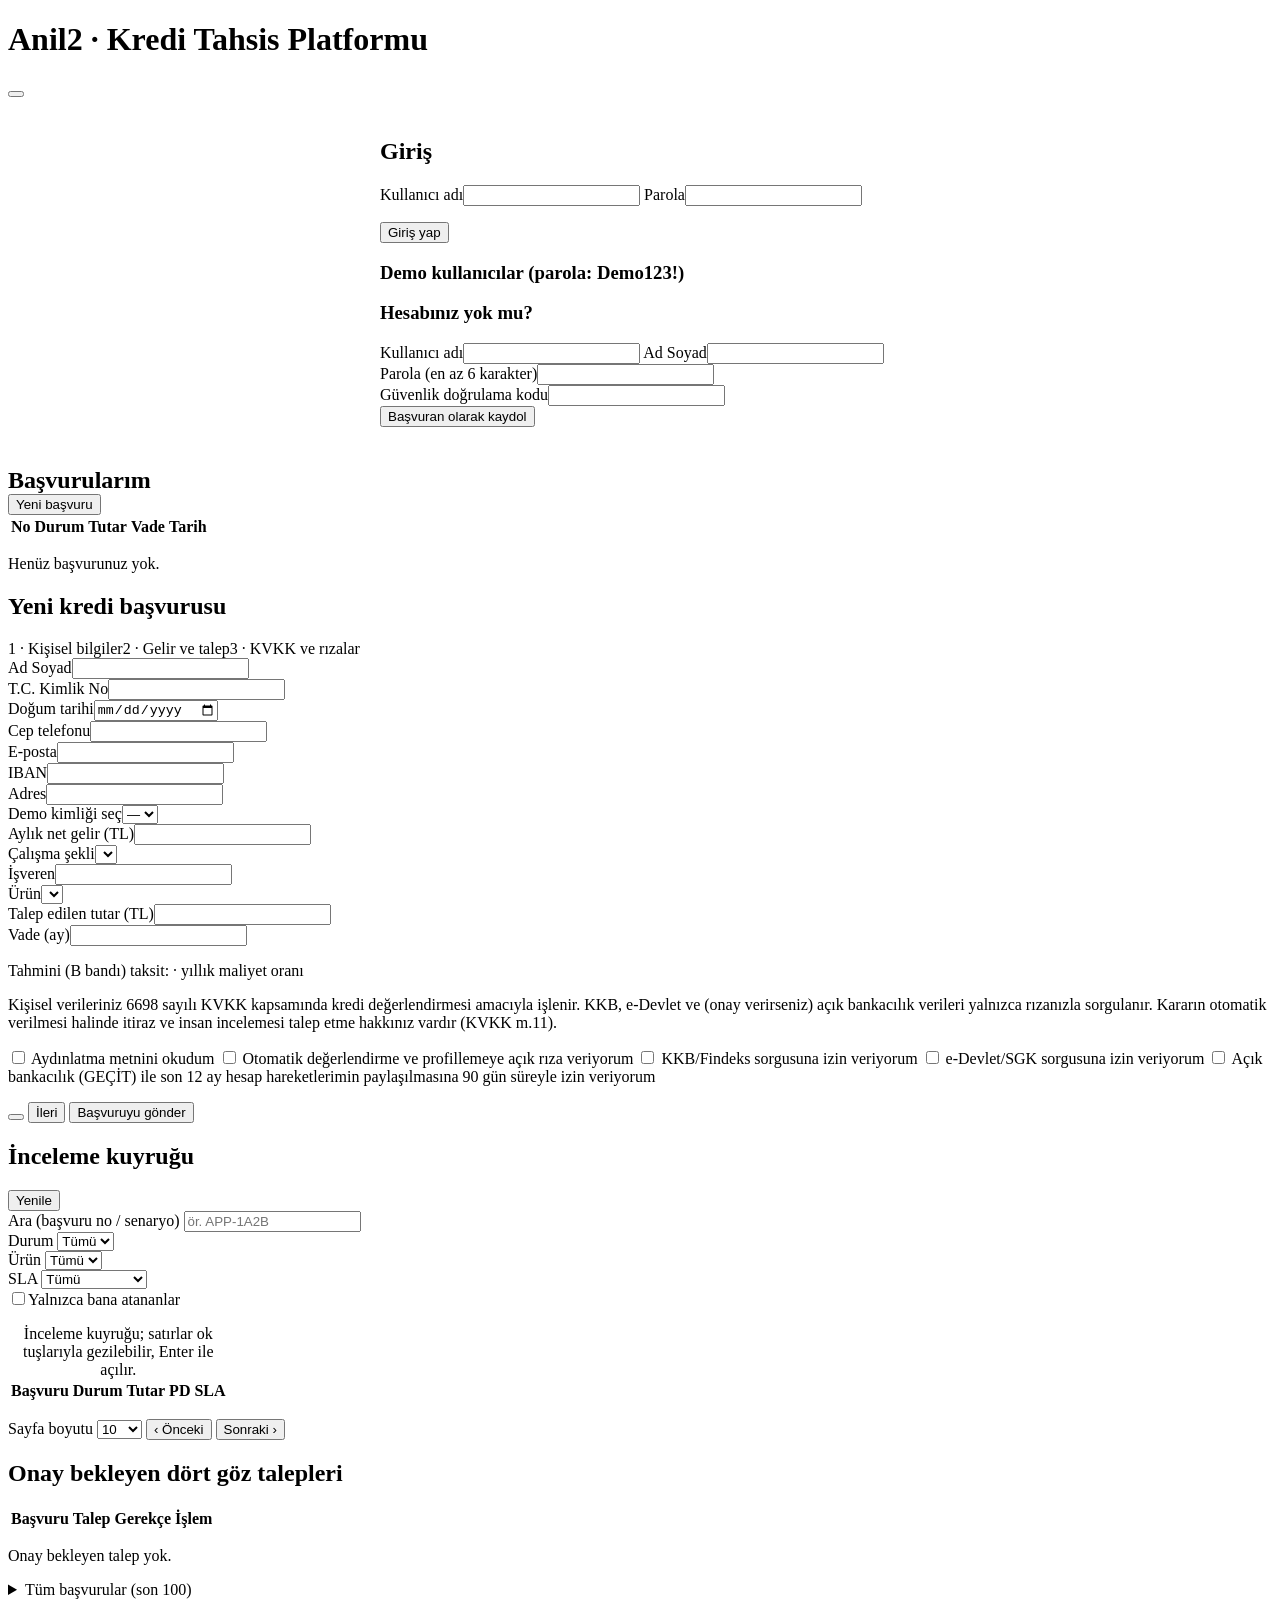
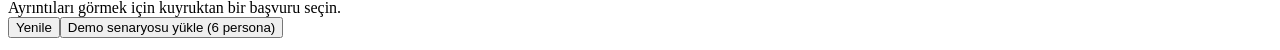
==== commit 2c7e71b4: "feat(ui): paginate, search and filter the review queue The workbench lists the queue page by page (p" ====
--- a/app/static/index.html
+++ b/app/static/index.html
@@ -172,87 +172,169 @@
   </section>
 
   <!-- ============================== WORKBENCH -->
-  <section x-show="user && view === 'workbench'">
-    <div class="card">
-      <div class="row"><h2 style="margin:0">İnceleme kuyruğu</h2><span class="spacer"></span><button @click="loadQueue()">Yenile</button></div>
-      <table>
-        <thead><tr><th>No</th><th>Durum</th><th>Tutar</th><th>PD</th><th>Ürün</th><th>SLA</th><th>Atanan</th></tr></thead>
-        <tbody><template x-for="q in queue" :key="q.application_id">
-          <tr class="clickable" @click="openStaff(q.application_id)">
-            <td x-text="q.application_id"></td><td><span class="badge warn" x-text="lbl('state', q.state)"></span> <span class="badge" x-show="q.pending_review_id">4 göz bekliyor</span></td>
-            <td x-text="tl(q.requested_amount)"></td><td x-text="pct(q.pd)"></td><td x-text="q.product_label"></td>
-            <td><span class="badge" :class="q.sla_breached ? 'bad' : (q.sla_remaining_hours < 4 ? 'warn' : 'ok')" x-text="q.sla_remaining_hours === null ? '—' : q.sla_remaining_hours + ' sa'"></span></td><td x-text="q.assigned_to || '—'"></td>
-          </tr></template></tbody>
-      </table>
-      <h3>Tüm başvurular</h3>
-      <table><thead><tr><th>No</th><th>Başvuran</th><th>Durum</th><th>Tutar</th><th>Senaryo</th></tr></thead>
-        <tbody><template x-for="a in applications" :key="a.application_id"><tr class="clickable" @click="openStaff(a.application_id)"><td x-text="a.application_id"></td><td x-text="a.applicant_name"></td><td><span class="badge" :class="stateClass(a.state)" x-text="a.state_label"></span></td><td x-text="tl(a.requested_amount)"></td><td x-text="a.persona ? lbl('persona', a.persona) : '—'"></td></tr></template></tbody></table>
-    </div>
-
-    <template x-if="staff">
-      <div class="card">
-        <div class="row"><h2 style="margin:0" x-text="staff.detail.application_id + ' · ' + staff.detail.applicant.name"></h2><span class="badge" :class="stateClass(staff.detail.state)" x-text="staff.detail.state_label"></span><span class="spacer"></span>
-          <button @click="download('/api/v1/applications/' + staff.detail.application_id + '/report?format=pdf', 'rapor.pdf')">Rapor (PDF)</button>
-          <button @click="assign()">Üstlen</button></div>
-        <div class="tabs"><template x-for="t in staffTabs" :key="t[0]"><button :class="{active: staff.tab === t[0]}" @click="staffTab(t[0])" x-text="t[1]"></button></template></div>
-
-        <div x-show="staff.tab === 'ozet'" class="grid">
-          <div><div class="muted">Talep</div><div class="kpi" x-text="tl(staff.detail.requested_amount)"></div><div class="muted" x-text="staff.detail.requested_term_months + ' ay · beyan gelir ' + tl(staff.detail.declared_income)"></div></div>
-          <div x-show="staff.decision"><div class="muted">PD / bant / skor</div><div class="kpi" x-text="staff.decision ? pct(staff.decision.pd) + ' · ' + staff.decision.risk_band : ''"></div><div class="muted" x-text="staff.decision ? 'Skor kartı ' + round(staff.decision.score_points) + ' · challenger ' + pct(staff.decision.challenger.pd) : ''"></div></div>
-          <div><div class="muted">KYC</div><div x-text="staff.detail.kyc ? ('Yaptırım: ' + (staff.detail.kyc.sanctions_match ? 'OLASI EŞLEŞME' : 'yok') + ' · velocity ' + staff.detail.kyc.velocity_30d + ' · halka ' + staff.detail.kyc.fraud_ring_size + ' · anomali ' + staff.detail.kyc.anomaly_score) : '—'"></div></div>
-          <div style="grid-column:1/-1"><h3>Zaman çizelgesi</h3><ul class="timeline"><template x-for="e in staff.detail.timeline"><li><b x-text="e.to_label"></b> <span class="muted" x-text="date(e.at) + ' · ' + e.actor + ' · ' + e.reason"></span></li></template></ul></div>
+  <section x-show="user && view === 'workbench'" aria-labelledby="wb-title">
+    <div class="workbench">
+      <div class="wb-list">
+        <div class="card">
+          <div class="row"><h2 id="wb-title" class="flush">İnceleme kuyruğu</h2><span class="spacer"></span>
+            <span class="badge bad" x-show="queuePage.sla_breached > 0" x-text="queuePage.sla_breached + ' SLA aşımı'"></span>
+            <button type="button" @click="loadQueue()">Yenile</button></div>
+          <form class="filters" role="search" aria-label="Kuyruk filtreleri" @submit.prevent="applyFilters()">
+            <div class="f-search"><label for="q-search">Ara (başvuru no / senaryo)</label>
+              <input id="q-search" type="search" maxlength="64" x-model="queueFilter.q" @input="onSearchInput()" placeholder="ör. APP-1A2B" autocomplete="off"></div>
+            <div><label for="q-state">Durum</label>
+              <select id="q-state" x-model="queueFilter.state" @change="applyFilters()">
+                <option value="">Tümü</option>
+                <option value="UZMAN_INCELEMESI" x-text="lbl('state', 'UZMAN_INCELEMESI')"></option>
+                <option value="ITIRAZ_INCELEMESI" x-text="lbl('state', 'ITIRAZ_INCELEMESI')"></option>
+              </select></div>
+            <div><label for="q-product">Ürün</label>
+              <select id="q-product" x-model="queueFilter.product" @change="applyFilters()">
+                <option value="">Tümü</option>
+                <template x-for="e in labelEntries('product')" :key="e[0]"><option :value="e[0]" x-text="e[1]"></option></template>
+              </select></div>
+            <div><label for="q-sla">SLA</label>
+              <select id="q-sla" x-model="queueFilter.sla" @change="applyFilters()">
+                <option value="">Tümü</option><option value="true">Süresi aşılmış</option><option value="false">Süresi içinde</option>
+              </select></div>
+            <div class="f-check"><input id="q-mine" type="checkbox" x-model="queueFilter.mine" @change="applyFilters()"><label for="q-mine">Yalnızca bana atananlar</label></div>
+          </form>
+          <p class="sr-only" role="status" aria-live="polite" x-text="queueStatus()"></p>
+          <div class="queue-scroll" tabindex="-1">
+            <table class="queue">
+              <caption class="sr-only">İnceleme kuyruğu; satırlar ok tuşlarıyla gezilebilir, Enter ile açılır.</caption>
+              <thead><tr><th scope="col">Başvuru</th><th scope="col">Durum</th><th scope="col">Tutar</th><th scope="col">PD</th><th scope="col">SLA</th></tr></thead>
+              <tbody><template x-for="q in queue" :key="q.application_id">
+                <tr class="clickable" :class="{selected: isSelected(q.application_id)}" @click="openStaff(q.application_id)">
+                  <td><button type="button" class="linklike queue-open" :aria-current="isSelected(q.application_id) ? 'true' : 'false'" @click.stop="openStaff(q.application_id)" @keydown.down.prevent="focusRow($event, 1)" @keydown.up.prevent="focusRow($event, -1)" x-text="q.application_id"></button>
+                    <div class="muted" x-text="q.product_label + (q.assigned_to ? ' · ' + q.assigned_to : '')"></div></td>
+                  <td><span class="badge warn" x-text="lbl('state', q.state)"></span> <span class="badge" x-show="q.pending_review_id">4 göz bekliyor</span></td>
+                  <td class="num" x-text="tl(q.requested_amount)"></td><td class="num" x-text="pct(q.pd)"></td>
+                  <td><span class="badge" :class="slaClass(q)" x-text="slaText(q)"></span></td>
+                </tr></template></tbody>
+            </table>
+            <p class="muted pad" x-show="!queue.length" x-text="queueLoading ? 'Yükleniyor…' : 'Filtrelere uyan başvuru yok.'"></p>
+          </div>
+          <nav class="pager" aria-label="Kuyruk sayfaları">
+            <label for="q-size">Sayfa boyutu</label>
+            <select id="q-size" x-model.number="queueFilter.limit" @change="applyFilters()"><option value="10">10</option><option value="25">25</option><option value="50">50</option><option value="100">100</option></select>
+            <span class="spacer"></span>
+            <span x-text="pageRange()"></span>
+            <button type="button" @click="pageQueue(-1)" :disabled="!hasPrevPage()" aria-label="Önceki sayfa">‹ Önceki</button>
+            <button type="button" @click="pageQueue(1)" :disabled="!hasNextPage()" aria-label="Sonraki sayfa">Sonraki ›</button>
+          </nav>
         </div>
 
-        <div x-show="staff.tab === 'belgeler'">
-          <p class="notice" role="note" x-show="ocrMissing">OCR yok — taranmış belgeler uzman incelemesine yönlendirilir.</p>
-          <template x-for="d in staff.documents"><div class="card">
-            <div class="row"><b x-text="lbl('document', d.code)"></b><span class="badge" :class="d.fraud_score >= 0.6 ? 'bad' : (d.fraud_score > 0 ? 'warn' : 'ok')" x-text="'sahtecilik ' + d.fraud_score"></span><span class="badge" x-text="lbl('document_status', d.status)"></span><span class="spacer"></span><button @click="download('/api/v1/applications/' + staff.detail.application_id + '/documents/' + d.document_id + '/file', d.filename)">Görüntüle</button></div>
-            <ul><template x-for="s in d.fraud_signals"><li class="error" x-text="s.label + (s.detail ? ' — ' + s.detail : '')"></li></template></ul>
-            <table><thead><tr><th>Alan</th><th>Değer</th><th>Güven</th><th>Sayfa</th><th></th></tr></thead><tbody><template x-for="f in d.fields"><tr><td x-text="f.name"></td><td x-text="f.value"></td><td x-text="f.confidence"></td><td x-text="f.page"></td><td><button @click="correctField(f)">Düzelt</button></td></tr></template></tbody></table>
-          </div></template>
+        <div class="card">
+          <h2 id="reviews-title">Onay bekleyen dört göz talepleri</h2>
+          <table aria-labelledby="reviews-title">
+            <thead><tr><th scope="col">Başvuru</th><th scope="col">Talep</th><th scope="col">Gerekçe</th><th scope="col"><span class="sr-only">İşlem</span></th></tr></thead>
+            <tbody><template x-for="r in reviews" :key="r.review_id"><tr>
+              <td><button type="button" class="linklike" @click="openStaff(r.application_id)" x-text="r.application_id"></button></td>
+              <td x-text="lbl('review_action', r.action) + (r.amount ? ' · ' + tl(r.amount) : '') + ' · hazırlayan ' + r.maker + ' · gerekli ' + lbl('role', r.required_role)"></td>
+              <td x-text="r.justification"></td>
+              <td class="nowrap"><template x-if="r.maker !== user.username"><span>
+                <button type="button" class="primary" @click="checkReview(r, true)" :aria-label="'Onayla: ' + r.application_id">Onayla</button>
+                <button type="button" class="danger" @click="checkReview(r, false)" :aria-label="'Reddet: ' + r.application_id">Reddet</button></span></template>
+                <span class="muted" x-show="r.maker === user.username">Sizin talebiniz</span></td>
+            </tr></template></tbody>
+          </table>
+          <p class="muted" x-show="!reviews.length">Onay bekleyen talep yok.</p>
         </div>
 
-        <div x-show="staff.tab === 'kkb'"><template x-if="staff.decision"><table><tbody><template x-for="k in bureauKeys"><tr><td x-text="k[1]"></td><td x-text="staff.decision.feature_snapshot[k[0]] === null ? '—' : staff.decision.feature_snapshot[k[0]]"></td></tr></template></tbody></table></template></div>
-
-        <div x-show="staff.tab === 'nakit'"><div class="chart-box"><canvas id="cashChart"></canvas></div><table><tbody><template x-for="(v,k) in (staff.cashflow ? staff.cashflow.features : {})"><tr><td x-text="k"></td><td x-text="v"></td></tr></template></tbody></table></div>
-
-        <div x-show="staff.tab === 'karar'"><template x-if="staff.decision"><div class="grid-2">
-          <div><h3>SHAP katkıları (log-odds)</h3><div class="chart-box"><canvas id="shapChart"></canvas></div></div>
-          <div><h3>Gerekçe kodları</h3><ul><template x-for="r in staff.decision.reason_codes"><li><span x-text="r.text"></span> <span class="muted" x-show="r.points_lost > 0" x-text="'(−' + r.points_lost + ' puan)'"></span></li></template></ul>
-            <h3>Politika kuralları</h3><ul><template x-for="r in firedRules()"><li><span class="badge" :class="r.action === 'decline' ? 'bad' : 'warn'" x-text="lbl('rule_action', r.action)"></span> <span x-text="r.description"></span></li></template></ul>
-            <h3>Karşı-olgusal</h3><ul><template x-for="c in staff.decision.counterfactuals"><li x-text="c"></li></template></ul>
-            <p class="muted" x-text="'Kural seti ' + staff.decision.rule_set_version + ' · model ' + staff.decision.model_version + ' · özet ' + staff.decision.feature_hash.slice(0,12)"></p>
-            <button @click="replay()">Kararı yeniden üret (replay)</button> <span x-text="staff.replay"></span></div>
-        </div></template></div>
-
-        <div x-show="staff.tab === 'fiyat'"><template x-if="staff.decision && staff.decision.pricing"><table><tbody><template x-for="k in pricingKeys"><tr><td x-text="k[1]"></td><td x-text="pricingValue(k)"></td></tr></template></tbody></table></template></div>
-
-        <div x-show="staff.tab === 'halka'"><p class="muted" x-text="staff.network ? ('Halka büyüklüğü ' + staff.network.ring_size + ' · ortak tanımlayıcılar: ' + (staff.network.shared_identifiers || []).join(', ')) : ''"></p><svg id="ringSvg" width="100%" height="320" viewBox="0 0 600 320" role="img" aria-label="Başvuru halkası grafiği"></svg></div>
-
-        <div x-show="staff.tab === 'memo'"><button class="primary" @click="generateMemo()" :disabled="busy">AI kredi memorandumu üret</button>
-          <template x-if="staff.memo"><div><p class="muted" x-text="'Mod: ' + lbl('llm_mode', staff.memo.mode) + ' · adımlar: ' + memoSteps()"></p>
-            <template x-for="s in staff.memo.sections"><div><h3 x-text="s.title"></h3><p x-text="s.text"></p></div></template><h3>Öneri</h3><p x-text="staff.memo.recommendation"></p></div></template></div>
-
-        <div x-show="staff.tab === 'politika'"><label>Politika / mevzuat sorusu</label><input x-model="policyQ" @keydown.enter="askPolicy()"><button @click="askPolicy()">Sor</button>
-          <template x-if="policyA"><div><div class="letter" x-text="policyA.answer"></div><ul><template x-for="s in policyA.sources"><li class="muted" x-text="s.chunk_id + ' — ' + s.title"></li></template></ul></div></template></div>
-
-        <div x-show="staff.tab === 'karar_ver'">
-          <template x-if="staff.detail.state === 'UZMAN_INCELEMESI' || staff.detail.state === 'ITIRAZ_INCELEMESI'"><div>
-            <p class="muted" x-show="staff.authority" x-text="staff.authority ? ('Gerekli yetki: ' + lbl('role', staff.authority.required_role) + (staff.authority.four_eyes ? ' · DÖRT GÖZ: ' + staff.authority.reasons.join('; ') : '')) : ''"></p>
-            <div x-show="staff.detail.state === 'ITIRAZ_INCELEMESI'"><h3>İtiraz çözümü</h3><textarea x-model="decisionForm.justification" placeholder="İnceleme notu"></textarea><button class="primary" @click="resolveObjection(true)">İtirazı kabul et (yeniden incele)</button> <button class="danger" @click="resolveObjection(false)">İtirazı reddet</button></div>
-            <div x-show="staff.detail.state === 'UZMAN_INCELEMESI'">
-              <label>Karar</label><select x-model="decisionForm.action"><option value="ONAY">Onay</option><option value="RET">Ret</option><option value="BELGE_ISTE">Ek belge iste</option></select>
-              <div class="grid"><div><label>Tutar (opsiyonel)</label><input type="number" x-model.number="decisionForm.amount"></div><div><label>Vade (opsiyonel)</label><input type="number" x-model.number="decisionForm.term_months"></div></div>
-              <label>Zorunlu gerekçe</label><textarea x-model="decisionForm.justification"></textarea>
-              <button class="primary" @click="submitDecision()">Kararı gönder</button></div>
-          </div></template>
-          <h3>Onay bekleyen dört göz talepleri</h3>
-          <table><tbody><template x-for="r in reviews" :key="r.review_id"><tr><td x-text="r.application_id"></td><td x-text="lbl('review_action', r.action) + ' · ' + (r.amount ? tl(r.amount) : '') + ' · ' + r.maker + ' · gerekli ' + lbl('role', r.required_role)"></td><td x-text="r.justification"></td>
-            <td><button class="primary" @click="checkReview(r, true)">Onayla</button> <button class="danger" @click="checkReview(r, false)">Reddet</button></td></tr></template></tbody></table>
-          <div x-show="staff.detail.state === 'SOZLESME_HAZIR'"><button class="primary" @click="disburse()">Krediyi kullandır</button></div>
-        </div>
-      </div>
-    </template>
+        <details class="card">
+          <summary>Tüm başvurular (son 100)</summary>
+          <div class="table-scroll">
+            <table><thead><tr><th scope="col">Başvuru</th><th scope="col">Başvuran</th><th scope="col">Durum</th><th scope="col">Tutar</th><th scope="col">Senaryo</th></tr></thead>
+              <tbody><template x-for="a in applications" :key="a.application_id"><tr>
+                <td><button type="button" class="linklike" @click="openStaff(a.application_id)" x-text="a.application_id"></button></td><td x-text="a.applicant_name"></td>
+                <td><span class="badge" :class="stateClass(a.state)" x-text="a.state_label"></span></td><td class="num" x-text="tl(a.requested_amount)"></td>
+                <td x-text="a.persona ? lbl('persona', a.persona) : '—'"></td></tr></template></tbody></table>
+          </div>
+        </details>
+      </div>
+
+      <div class="wb-detail">
+        <div class="card muted" x-show="!staff">Ayrıntıları görmek için kuyruktan bir başvuru seçin.</div>
+        <template x-if="staff">
+          <div class="card" aria-labelledby="staff-title">
+            <div class="row"><h2 id="staff-title" class="flush" x-text="staff.detail.application_id + ' · ' + staff.detail.applicant.name"></h2><span class="badge" :class="stateClass(staff.detail.state)" x-text="staff.detail.state_label"></span><span class="spacer"></span>
+              <button type="button" @click="download('/api/v1/applications/' + staff.detail.application_id + '/report?format=pdf', 'rapor.pdf')">Rapor (PDF)</button>
+              <button type="button" @click="assign()">Üstlen</button></div>
+            <p class="muted" x-text="lbl('product', staff.detail.product) + ' · ' + (staff.detail.assigned_to ? 'atanan: ' + staff.detail.assigned_to : 'atanmamış')"></p>
+            <div class="tabs" role="tablist" aria-label="Başvuru ayrıntıları"><template x-for="t in staffTabs" :key="t[0]"><button type="button" role="tab" :id="'tab-' + t[0]" :aria-selected="staff.tab === t[0] ? 'true' : 'false'" :tabindex="staff.tab === t[0] ? '0' : '-1'" :class="{active: staff.tab === t[0]}" @click="staffTab(t[0])" @keydown.right.prevent="tabKey(1)" @keydown.left.prevent="tabKey(-1)" x-text="t[1]"></button></template></div>
+
+            <div role="tabpanel" aria-labelledby="tab-ozet" x-show="staff.tab === 'ozet'" class="grid">
+              <div><div class="muted">Talep</div><div class="kpi" x-text="tl(staff.detail.requested_amount)"></div><div class="muted" x-text="staff.detail.requested_term_months + ' ay · beyan gelir ' + tl(staff.detail.declared_income)"></div></div>
+              <div x-show="staff.decision"><div class="muted">PD / bant / skor</div><div class="kpi" x-text="staff.decision ? pct(staff.decision.pd) + ' · ' + staff.decision.risk_band : ''"></div><div class="muted" x-text="staff.decision ? 'Skor kartı ' + round(staff.decision.score_points) + ' · challenger ' + pct(staff.decision.challenger.pd) : ''"></div></div>
+              <div><div class="muted">KYC</div><div x-text="staff.detail.kyc ? ('Yaptırım: ' + (staff.detail.kyc.sanctions_match ? 'OLASI EŞLEŞME' : 'yok') + ' · velocity ' + staff.detail.kyc.velocity_30d + ' · halka ' + staff.detail.kyc.fraud_ring_size + ' · anomali ' + staff.detail.kyc.anomaly_score) : '—'"></div></div>
+              <div class="span-all"><h3>Zaman çizelgesi</h3><ul class="timeline"><template x-for="e in staff.detail.timeline"><li><b x-text="e.to_label"></b> <span class="muted" x-text="date(e.at) + ' · ' + e.actor + ' · ' + e.reason"></span></li></template></ul></div>
+            </div>
+
+            <div role="tabpanel" aria-labelledby="tab-belgeler" x-show="staff.tab === 'belgeler'">
+              <p class="notice" role="note" x-show="ocrMissing">OCR yok — taranmış belgeler uzman incelemesine yönlendirilir.</p>
+              <template x-for="d in staff.documents"><div class="card">
+                <div class="row"><b x-text="lbl('document', d.code)"></b><span class="badge" :class="d.fraud_score >= 0.6 ? 'bad' : (d.fraud_score > 0 ? 'warn' : 'ok')" x-text="'sahtecilik ' + d.fraud_score"></span><span class="badge" x-text="lbl('document_status', d.status)"></span><span class="spacer"></span><button type="button" @click="download('/api/v1/applications/' + staff.detail.application_id + '/documents/' + d.document_id + '/file', d.filename)">Görüntüle</button></div>
+                <ul><template x-for="s in d.fraud_signals"><li class="error" x-text="s.label + (s.detail ? ' — ' + s.detail : '')"></li></template></ul>
+                <div class="table-scroll"><table><thead><tr><th scope="col">Alan</th><th scope="col">Değer</th><th scope="col">Güven</th><th scope="col">Sayfa</th><th scope="col"><span class="sr-only">İşlem</span></th></tr></thead><tbody><template x-for="f in d.fields"><tr><td x-text="f.name"></td><td x-text="f.value"></td><td x-text="f.confidence"></td><td x-text="f.page"></td><td><button type="button" @click="correctField(f)" :aria-label="'Düzelt: ' + f.name">Düzelt</button></td></tr></template></tbody></table></div>
+              </div></template>
+              <template x-if="fieldEdit">
+                <form class="card" @submit.prevent="saveField()">
+                  <label for="field-value" x-text="'Yeni değer: ' + fieldEdit.name"></label>
+                  <input id="field-value" x-model="fieldEdit.value">
+                  <div class="row"><button type="submit" class="primary">Kaydet</button><button type="button" @click="fieldEdit = null">Vazgeç</button></div>
+                </form>
+              </template>
+            </div>
+
+            <div role="tabpanel" aria-labelledby="tab-kkb" x-show="staff.tab === 'kkb'"><template x-if="staff.decision"><table><tbody><template x-for="k in bureauKeys"><tr><th scope="row" x-text="k[1]"></th><td x-text="staff.decision.feature_snapshot[k[0]] === null ? '—' : staff.decision.feature_snapshot[k[0]]"></td></tr></template></tbody></table></template></div>
+
+            <div role="tabpanel" aria-labelledby="tab-nakit" x-show="staff.tab === 'nakit'">
+              <div class="chart-box"><canvas id="cashChart" role="img" aria-label="Aylık gelir, harcama ve ay sonu bakiye grafiği; ayrıntılar aşağıdaki tabloda"></canvas></div>
+              <div class="table-scroll"><table><caption>Aylık nakit akışı</caption><thead><tr><th scope="col">Ay</th><th scope="col">Gelir</th><th scope="col">Harcama</th><th scope="col">Ay sonu bakiye</th></tr></thead>
+                <tbody><template x-for="m in (staff.cashflow ? staff.cashflow.monthly : [])" :key="m.month"><tr><td x-text="m.month"></td><td class="num" x-text="tl(m.income)"></td><td class="num" x-text="tl(m.spending)"></td><td class="num" x-text="tl(m.end_balance)"></td></tr></template></tbody></table></div>
+              <table><caption>Nakit akışı göstergeleri</caption><tbody><template x-for="(v,k) in (staff.cashflow ? staff.cashflow.features : {})"><tr><th scope="row" x-text="k"></th><td x-text="v"></td></tr></template></tbody></table></div>
+
+            <div role="tabpanel" aria-labelledby="tab-karar" x-show="staff.tab === 'karar'"><template x-if="staff.decision"><div class="grid-2">
+              <div><h3>SHAP katkıları (log-odds)</h3><div class="chart-box"><canvas id="shapChart" role="img" aria-label="SHAP katkıları grafiği; değerler yandaki tabloda"></canvas></div>
+                <table><caption class="sr-only">SHAP katkıları</caption><thead><tr><th scope="col">Özellik</th><th scope="col">Katkı</th></tr></thead><tbody><template x-for="x in shapRows()"><tr><td x-text="x.label"></td><td class="num" x-text="x.value"></td></tr></template></tbody></table></div>
+              <div><h3>Gerekçeler</h3><ul><template x-for="r in staff.decision.reason_codes"><li><span x-text="r.text"></span> <span class="muted" x-show="r.points_lost > 0" x-text="'(−' + r.points_lost + ' puan)'"></span></li></template></ul>
+                <h3>Politika kuralları</h3><ul><template x-for="r in firedRules()"><li><span class="badge" :class="r.action === 'decline' ? 'bad' : 'warn'" x-text="lbl('rule_action', r.action)"></span> <span x-text="r.description"></span></li></template></ul>
+                <h3>Karşı-olgusal</h3><ul><template x-for="c in staff.decision.counterfactuals"><li x-text="c"></li></template></ul>
+                <p class="muted" x-text="'Kural seti ' + staff.decision.rule_set_version + ' · model ' + staff.decision.model_version + ' · özet ' + staff.decision.feature_hash.slice(0,12)"></p>
+                <button type="button" @click="replay()">Kararı yeniden üret (replay)</button> <span role="status" x-text="staff.replay"></span></div>
+            </div></template></div>
+
+            <div role="tabpanel" aria-labelledby="tab-fiyat" x-show="staff.tab === 'fiyat'"><template x-if="staff.decision && staff.decision.pricing"><table><tbody><template x-for="k in pricingKeys"><tr><th scope="row" x-text="k[1]"></th><td x-text="pricingValue(k)"></td></tr></template></tbody></table></template></div>
+
+            <div role="tabpanel" aria-labelledby="tab-halka" x-show="staff.tab === 'halka'"><p class="muted" x-text="staff.network ? ('Halka büyüklüğü ' + staff.network.ring_size + ' · ortak tanımlayıcılar: ' + (staff.network.shared_identifiers || []).join(', ')) : ''"></p><svg id="ringSvg" width="100%" height="320" viewBox="0 0 600 320" role="img" aria-label="Başvuru halkası grafiği; düğümler aşağıda listelenir"></svg>
+              <ul class="muted"><template x-for="n in (staff.network ? staff.network.nodes : [])" :key="n.id"><li x-text="lbl('node_kind', n.kind) + ': ' + n.label"></li></template></ul></div>
+
+            <div role="tabpanel" aria-labelledby="tab-memo" x-show="staff.tab === 'memo'"><button type="button" class="primary" @click="generateMemo()" :disabled="busy">AI kredi memorandumu üret</button>
+              <template x-if="staff.memo"><div><p class="muted" x-text="'Mod: ' + lbl('llm_mode', staff.memo.mode) + ' · adımlar: ' + memoSteps()"></p>
+                <template x-for="s in staff.memo.sections"><div><h3 x-text="s.title"></h3><p x-text="s.text"></p></div></template><h3>Öneri</h3><p x-text="staff.memo.recommendation"></p></div></template></div>
+
+            <div role="tabpanel" aria-labelledby="tab-politika" x-show="staff.tab === 'politika'">
+              <form @submit.prevent="askPolicy()"><label for="policy-q">Politika / mevzuat sorusu</label><div class="row nowrap-row"><input id="policy-q" x-model="policyQ"><button type="submit">Sor</button></div></form>
+              <template x-if="policyA"><div><div class="letter" x-text="policyA.answer"></div><ul><template x-for="s in policyA.sources"><li class="muted" x-text="s.chunk_id + ' — ' + s.title"></li></template></ul></div></template></div>
+
+            <div role="tabpanel" aria-labelledby="tab-karar_ver" x-show="staff.tab === 'karar_ver'">
+              <template x-if="staff.detail.state === 'UZMAN_INCELEMESI' || staff.detail.state === 'ITIRAZ_INCELEMESI'"><div>
+                <p class="muted" x-show="staff.authority" x-text="staff.authority ? ('Gerekli yetki: ' + lbl('role', staff.authority.required_role) + (staff.authority.four_eyes ? ' · DÖRT GÖZ: ' + staff.authority.reasons.join('; ') : '')) : ''"></p>
+                <div x-show="staff.detail.state === 'ITIRAZ_INCELEMESI'"><h3>İtiraz çözümü</h3><label for="objection-note">İnceleme notu</label><textarea id="objection-note" x-model="decisionForm.justification"></textarea><button type="button" class="primary" @click="resolveObjection(true)">İtirazı kabul et (yeniden incele)</button> <button type="button" class="danger" @click="resolveObjection(false)">İtirazı reddet</button></div>
+                <form x-show="staff.detail.state === 'UZMAN_INCELEMESI'" @submit.prevent="submitDecision()">
+                  <label for="dec-action">Karar</label><select id="dec-action" x-model="decisionForm.action"><template x-for="e in labelEntries('review_action')" :key="e[0]"><option :value="e[0]" x-text="e[1]"></option></template></select>
+                  <div class="grid"><div><label for="dec-amount">Tutar (TL, opsiyonel)</label><input id="dec-amount" type="number" min="0" x-model.number="decisionForm.amount"></div><div><label for="dec-term">Vade (ay, opsiyonel)</label><input id="dec-term" type="number" min="1" x-model.number="decisionForm.term_months"></div></div>
+                  <label for="dec-just">Zorunlu gerekçe (en az 15 karakter)</label><textarea id="dec-just" x-model="decisionForm.justification" required></textarea>
+                  <button type="submit" class="primary">Kararı gönder</button></form>
+              </div></template>
+              <p class="muted" x-show="staff.detail.state !== 'UZMAN_INCELEMESI' && staff.detail.state !== 'ITIRAZ_INCELEMESI' && staff.detail.state !== 'SOZLESME_HAZIR'">Bu başvuru için bekleyen bir uzman kararı yok.</p>
+              <div x-show="staff.detail.state === 'SOZLESME_HAZIR'"><button type="button" class="primary" @click="disburse()">Krediyi kullandır</button></div>
+            </div>
+          </div>
+        </template>
+      </div>
+    </div>
   </section>
 
   <!-- ============================== DASHBOARD -->
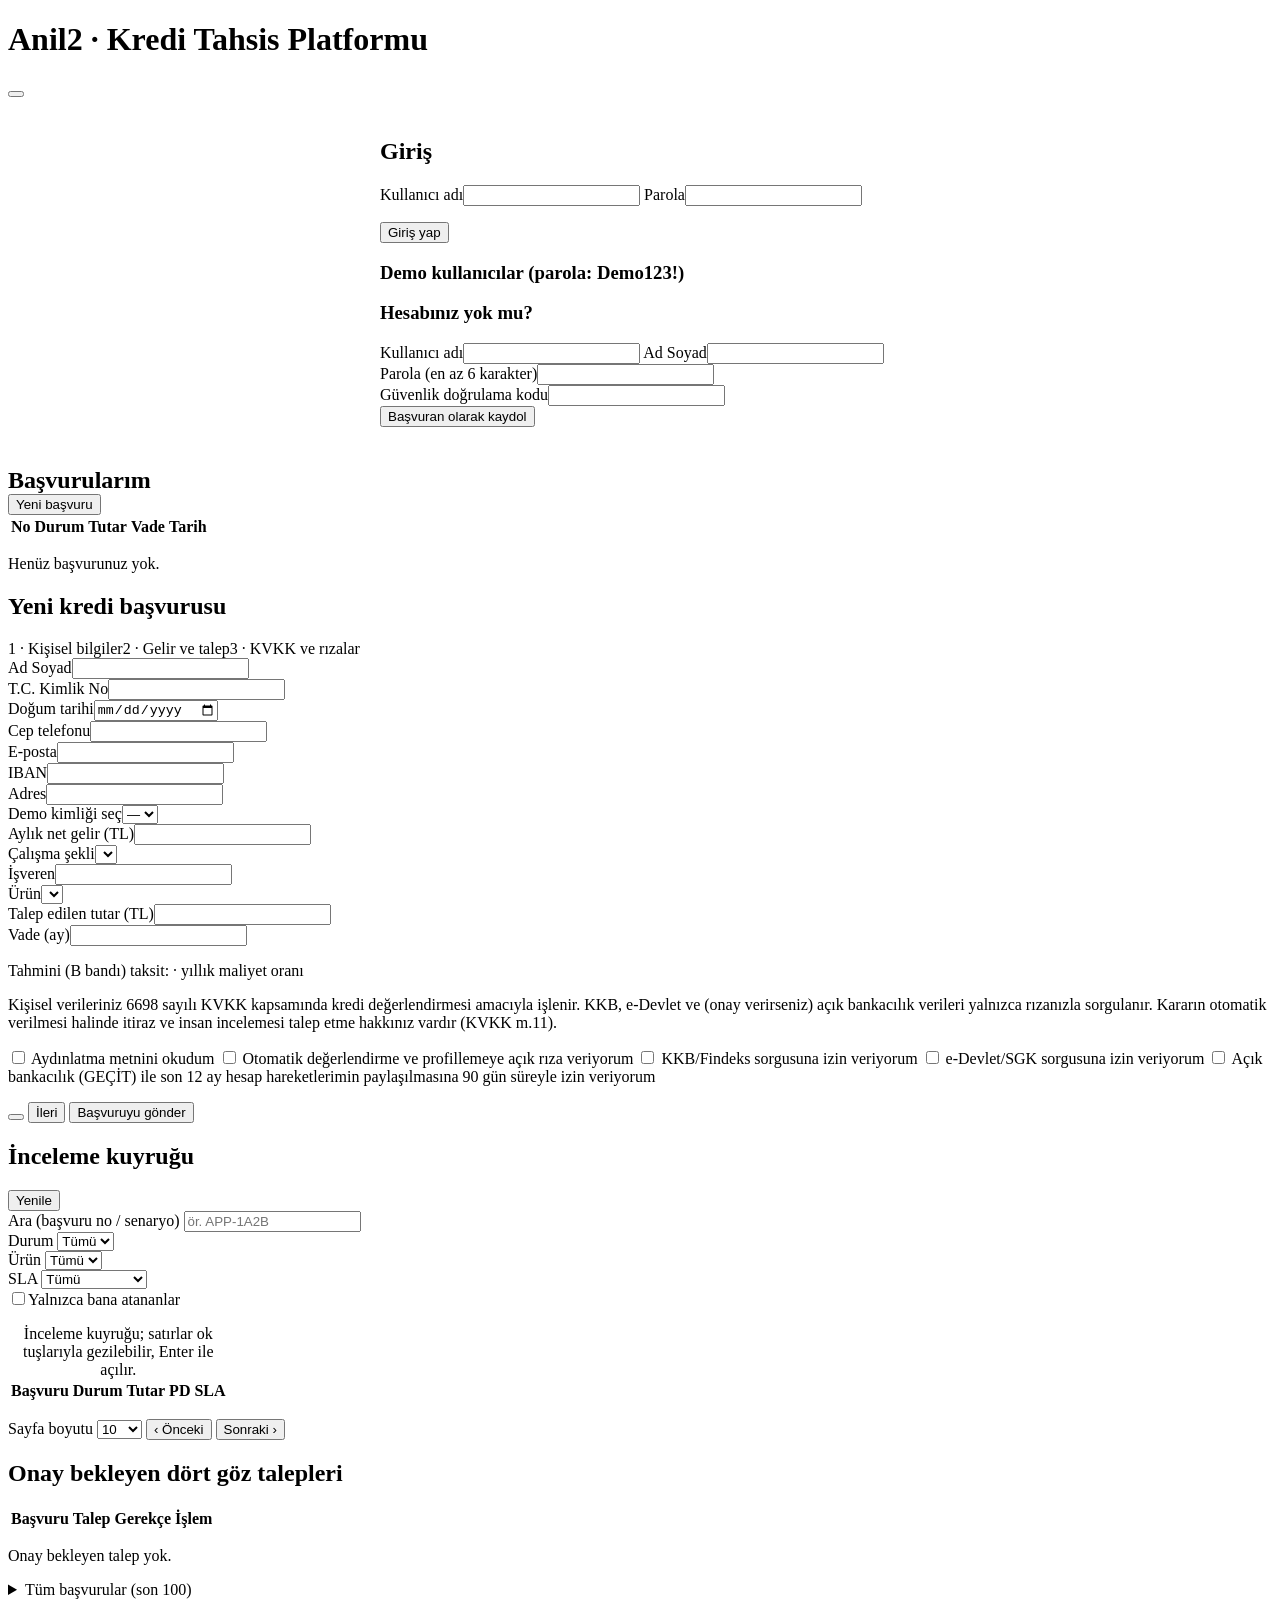
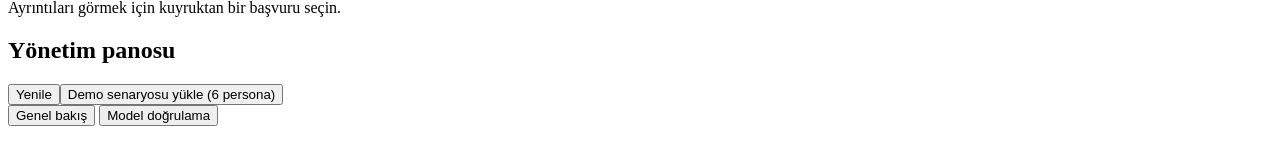
==== commit f5a50048: "feat(ui): add the model validation tab for model managers Model managers and admins get a 'Model doğ" ====
--- a/app/static/index.html
+++ b/app/static/index.html
@@ -338,8 +338,15 @@
   </section>
 
   <!-- ============================== DASHBOARD -->
-  <section x-show="user && view === 'dashboard'">
-    <div class="row" style="margin-bottom:12px"><button @click="loadDashboard()">Yenile</button><button class="primary" x-show="user && user.role === 'admin'" @click="seedDemo()" :disabled="busy">Demo senaryosu yükle (6 persona)</button><span class="muted" x-text="seedResult"></span></div>
+  <section x-show="user && view === 'dashboard'" aria-labelledby="dash-title">
+    <h2 id="dash-title" class="sr-only">Yönetim panosu</h2>
+    <div class="row mb"><button type="button" @click="loadDashboard()">Yenile</button><button type="button" class="primary" x-show="user && user.role === 'admin'" @click="seedDemo()" :disabled="busy">Demo senaryosu yükle (6 persona)</button><span class="muted" role="status" x-text="seedResult"></span></div>
+    <div class="tabs" role="tablist" aria-label="Pano bölümleri" x-show="canValidate()">
+      <button type="button" role="tab" id="dtab-genel" :aria-selected="dashTab === 'genel' ? 'true' : 'false'" :tabindex="dashTab === 'genel' ? '0' : '-1'" :class="{active: dashTab === 'genel'}" @click="setDashTab('genel')" @keydown.right.prevent="setDashTab('dogrulama', true)" @keydown.left.prevent="setDashTab('dogrulama', true)">Genel bakış</button>
+      <button type="button" role="tab" id="dtab-dogrulama" :aria-selected="dashTab === 'dogrulama' ? 'true' : 'false'" :tabindex="dashTab === 'dogrulama' ? '0' : '-1'" :class="{active: dashTab === 'dogrulama'}" @click="setDashTab('dogrulama')" @keydown.right.prevent="setDashTab('genel', true)" @keydown.left.prevent="setDashTab('genel', true)">Model doğrulama</button>
+    </div>
+
+    <div x-show="dashTab === 'genel'" role="tabpanel" aria-labelledby="dtab-genel">
     <template x-if="dash.metrics"><div>
       <div class="grid">
         <div class="card"><div class="muted">Toplam başvuru</div><div class="kpi" x-text="dash.metrics.total_applications"></div></div>
@@ -350,21 +357,118 @@
         <div class="card"><div class="muted">LLM çağrıları</div><div class="kpi" x-text="llm ? llm.calls : 0"></div><div class="muted" x-text="llm ? ('fallback ' + llm.fallbacks + ' · mod ' + lbl('llm_mode', llm.mode)) : ''"></div></div>
       </div>
       <div class="grid-2">
-        <div class="card"><h2>Durum dağılımı</h2><div class="chart-box"><canvas id="stateChart"></canvas></div></div>
-        <div class="card"><h2>Portföy PD dağılımı</h2><div class="chart-box"><canvas id="pdChart"></canvas></div></div>
+        <div class="card"><h2 id="state-title">Durum dağılımı</h2><div class="chart-box"><canvas id="stateChart" role="img" aria-label="Başvuruların duruma göre dağılımı; değerler aşağıdaki tabloda"></canvas></div>
+          <details><summary>Tablo olarak göster</summary><table aria-labelledby="state-title"><thead><tr><th scope="col">Durum</th><th scope="col">Başvuru</th></tr></thead><tbody><template x-for="r in pairs(dash.metrics.by_state_labels)" :key="r[0]"><tr><td x-text="r[0]"></td><td class="num" x-text="r[1]"></td></tr></template></tbody></table></details></div>
+        <div class="card"><h2 id="pd-title">Portföy PD dağılımı</h2><div class="chart-box"><canvas id="pdChart" role="img" aria-label="Kararların PD aralığına göre dağılımı; değerler aşağıdaki tabloda"></canvas></div>
+          <details><summary>Tablo olarak göster</summary><table aria-labelledby="pd-title"><thead><tr><th scope="col">PD aralığı</th><th scope="col">Karar</th></tr></thead><tbody><template x-for="r in pairs(dash.metrics.pd_distribution)" :key="r[0]"><tr><td x-text="r[0]"></td><td class="num" x-text="r[1]"></td></tr></template></tbody></table></details></div>
       </div>
       <div class="grid-2">
         <div class="card"><h2>Adillik (AIR, 4/5 kuralı)</h2>
           <template x-for="(s, attr) in (dash.fairness && dash.fairness.offline ? dash.fairness.offline.attributes : {})"><div><b x-text="lbl('fairness_attr', attr)"></b> <span class="badge" :class="s.passes_four_fifths ? 'ok' : 'bad'" x-text="'min AIR ' + s.min_air"></span></div></template>
           <p class="muted" x-text="dash.fairness ? ('Canlı kararlar: ' + dash.fairness.live.decisions) : ''"></p></div>
-        <div class="card"><h2>Drift (PSI)</h2><table><tbody><template x-for="(v,k) in (dash.drift ? dash.drift.features : {})"><tr><td x-text="k"></td><td x-text="v.psi"></td><td><span class="badge" :class="v.status === 'STABIL' ? 'ok' : (v.status === 'ORTA' ? 'warn' : 'bad')" x-text="lbl('drift', v.status)"></span></td></tr></template></tbody></table></div>
+        <div class="card"><h2>Drift (PSI)</h2><table><thead><tr><th scope="col">Özellik</th><th scope="col">PSI</th><th scope="col">Durum</th></tr></thead><tbody><template x-for="(v,k) in (dash.drift ? dash.drift.features : {})"><tr><td x-text="k"></td><td class="num" x-text="v.psi"></td><td><span class="badge" :class="v.status === 'STABIL' ? 'ok' : (v.status === 'ORTA' ? 'warn' : 'bad')" x-text="lbl('drift', v.status)"></span></td></tr></template></tbody></table></div>
       </div>
       <div class="grid-2">
-        <div class="card"><h2>Champion / Challenger</h2><template x-if="dash.cc && dash.cc.decisions"><div><p x-text="'Karar uyumu ' + pct(dash.cc.decision_agreement) + ' · ortalama PD ' + pct(dash.cc.mean_pd.champion) + ' / ' + pct(dash.cc.mean_pd.challenger)"></p></div></template>
-          <table><tbody><template x-for="m in dash.models"><tr><td x-text="m.model_id"></td><td x-text="lbl('model_role', m.role)"></td><td x-text="'AUC ' + (m.metrics.auc || '—')"></td><td><button x-show="user.role === 'model_yoneticisi' && m.role === 'challenger'" @click="promote(m.model_id)">Terfi onayı</button></td></tr></template></tbody></table></div>
-        <div class="card"><h2>Erken uyarı izleme listesi</h2><table><tbody><template x-for="w in (dash.watchlist ? dash.watchlist.entries : [])"><tr><td x-text="w.application_id"></td><td x-text="'EWS ' + w.ews_score"></td><td x-text="w.triggers.join(', ') || '—'"></td></tr></template></tbody></table></div>
+        <div class="card"><h2>Champion / Challenger</h2>
+          <template x-if="dash.cc && dash.cc.decisions"><p x-text="'Karar uyumu ' + pct(dash.cc.decision_agreement) + ' · ortalama PD ' + pct(dash.cc.mean_pd.champion) + ' / ' + pct(dash.cc.mean_pd.challenger)"></p></template>
+          <template x-if="ccEvidence()"><div>
+            <h3>Gerçek veri kanıtı</h3>
+            <table><caption class="sr-only">Champion ve challenger için gerçek veri doğrulaması</caption>
+              <thead><tr><th scope="col">Rol</th><th scope="col">Model ailesi</th><th scope="col">AUC</th><th scope="col">%95 GA</th><th scope="col">Brier</th><th scope="col">ECE</th></tr></thead>
+              <tbody><template x-for="r in ccEvidence().rows" :key="r.role"><tr><th scope="row" x-text="r.role"></th><td x-text="r.family"></td><td class="num" x-text="r.auc"></td><td class="num" x-text="r.ci"></td><td class="num" x-text="r.brier"></td><td class="num" x-text="r.ece"></td></tr></template></tbody></table>
+            <p class="muted" x-text="ccEvidence().summary"></p>
+          </div></template>
+          <p class="muted" x-show="dash.cc && dash.cc.validation && !dash.cc.validation.available">Gerçek veri doğrulama sonuçları bulunamadı.</p>
+          <p class="error" role="alert" x-show="promoteError" x-text="promoteError"></p>
+          <table><thead><tr><th scope="col">Model</th><th scope="col">Rol</th><th scope="col">AUC (sentetik)</th><th scope="col"><span class="sr-only">İşlem</span></th></tr></thead><tbody><template x-for="m in dash.models" :key="m.model_id"><tr><td x-text="m.model_id"></td><td x-text="lbl('model_role', m.role)"></td><td class="num" x-text="m.metrics.auc || '—'"></td><td><button type="button" x-show="user.role === 'model_yoneticisi' && m.role === 'challenger'" @click="promote(m.model_id)" :aria-label="'Terfi onayı: ' + m.model_id">Terfi onayı</button></td></tr></template></tbody></table></div>
+        <div class="card"><h2>Erken uyarı izleme listesi</h2><table><thead><tr><th scope="col">Başvuru</th><th scope="col">EWS skoru</th><th scope="col">Tetikleyiciler</th></tr></thead><tbody><template x-for="w in (dash.watchlist ? dash.watchlist.entries : [])"><tr><td x-text="w.application_id"></td><td class="num" x-text="w.ews_score"></td><td x-text="w.triggers.join(', ') || '—'"></td></tr></template></tbody></table>
+          <p class="muted" x-show="!dash.watchlist || !dash.watchlist.entries.length">İzlenen kredi yok.</p></div>
       </div>
     </div></template>
+    </div>
+
+    <div x-show="dashTab === 'dogrulama'" role="tabpanel" aria-labelledby="dtab-dogrulama">
+      <p class="muted" x-show="!validation" x-text="validationError || 'Doğrulama sonuçları yükleniyor…'"></p>
+      <template x-if="validation && vs()"><div>
+        <div class="card">
+          <div class="row">
+            <div><label for="val-set">Veri seti</label>
+              <select id="val-set" x-model="valSet" @change="onValSetChange()"><template x-for="n in valSetNames()" :key="n"><option :value="n" x-text="lbl('dataset', n)"></option></template></select></div>
+            <span class="spacer"></span>
+            <p class="muted" x-text="valDesign()"></p>
+          </div>
+          <p class="letter" x-text="validation.note"></p>
+        </div>
+
+        <div class="card">
+          <h2 id="holdout-title">Hold-out performansı</h2>
+          <div class="table-scroll"><table aria-labelledby="holdout-title">
+            <thead><tr><th scope="col">Model</th><th scope="col">AUC</th><th scope="col">%95 GA (bootstrap)</th><th scope="col">%95 GA (DeLong)</th><th scope="col">Gini</th><th scope="col">KS</th><th scope="col">Brier</th><th scope="col">Log-loss</th><th scope="col">CV AUC (ort. ± ss)</th></tr></thead>
+            <tbody><template x-for="r in holdoutRows()" :key="r.key"><tr :class="{champion: r.champion}"><th scope="row"><span x-text="r.label"></span> <span class="badge ok" x-show="r.champion">Şampiyon</span></th><td class="num" x-text="r.auc"></td><td class="num" x-text="r.ci"></td><td class="num" x-text="r.ciDelong"></td><td class="num" x-text="r.gini"></td><td class="num" x-text="r.ks"></td><td class="num" x-text="r.brier"></td><td class="num" x-text="r.logloss"></td><td class="num" x-text="r.cv"></td></tr></template></tbody>
+          </table></div>
+        </div>
+
+        <div class="grid-2">
+          <div class="card">
+            <h2 id="delong-title">DeLong testi (AUC farkı)</h2>
+            <table aria-labelledby="delong-title">
+              <thead><tr><th scope="col">Karşılaştırma</th><th scope="col">ΔAUC</th><th scope="col">%95 GA</th><th scope="col">z</th><th scope="col">p</th></tr></thead>
+              <tbody><template x-for="r in delongRows()" :key="r.key"><tr><th scope="row" x-text="r.label"></th><td class="num" x-text="r.diff"></td><td class="num" x-text="r.ci"></td><td class="num" x-text="r.z"></td><td class="num" x-text="r.p"></td></tr></template></tbody>
+            </table>
+          </div>
+          <div class="card">
+            <h2>Şampiyon kararı</h2>
+            <p><b x-text="vs().champion.label"></b></p>
+            <p class="muted" x-text="'Kural: basitlik sırası ' + championOrder() + '; anlamlılık düzeyi α=' + vs().champion.alpha + ', asgari AUC kazancı ' + vs().champion.min_auc_gain"></p>
+            <ol><template x-for="s in vs().champion.steps"><li x-text="s"></li></template></ol>
+          </div>
+        </div>
+
+        <div class="card">
+          <div class="row"><h2 id="cal-title" class="flush">Kalibrasyon</h2><span class="spacer"></span>
+            <div><label for="cal-model">Model</label><select id="cal-model" x-model="valCalModel" @change="drawCalibration()"><template x-for="n in calModels()" :key="n"><option :value="n" x-text="modelLabel(n)"></option></template></select></div></div>
+          <p class="muted" x-text="calSummary()"></p>
+          <div class="grid-2">
+            <div class="chart-box"><canvas id="calChart" role="img" :aria-label="'Kalibrasyon grafiği, ' + modelLabel(valCalModel) + ': ondalık dilimlere göre tahmini ve gözlenen temerrüt oranı; aynı veriler yandaki tabloda'"></canvas></div>
+            <div class="table-scroll"><table aria-labelledby="cal-title">
+              <caption class="muted">Vurgulu satırlar düşük riskli dilimlerdir.</caption>
+              <thead><tr><th scope="col">Dilim</th><th scope="col">n</th><th scope="col">PD aralığı</th><th scope="col">Tahmini</th><th scope="col">Gözlenen</th><th scope="col">Gözlenen/Tahmini</th></tr></thead>
+              <tbody><template x-for="d in calRows()" :key="d.decile"><tr :class="{lowrisk: d.lowRisk}"><th scope="row"><span x-text="d.decile"></span><span class="sr-only" x-show="d.lowRisk"> (düşük risk)</span></th><td class="num" x-text="d.n"></td><td class="num" x-text="d.range"></td><td class="num" x-text="d.predicted"></td><td class="num" x-text="d.observed"></td><td class="num" x-text="d.ratio"></td></tr></template></tbody>
+            </table></div>
+          </div>
+        </div>
+
+        <div class="card">
+          <h2>Adillik — aynı onay oranında karşılaştırma</h2>
+          <p class="muted" x-text="'Tüm modeller aynı onay oranında (' + pct(vs().fairness.approval_rate) + ') karşılaştırılır; AIR ≥ 0,80 dört-beşte-bir kuralını geçer.'"></p>
+          <template x-for="t in fairnessTables()" :key="t.attr">
+            <div class="table-scroll"><table>
+              <caption x-text="t.title"></caption>
+              <thead><tr><th scope="col">Model</th><template x-for="g in t.groups" :key="g"><th scope="col" x-text="'Onay oranı: ' + g"></th></template><th scope="col">min AIR</th><th scope="col">4/5 kuralı</th><th scope="col">TPR farkı</th><th scope="col">FPR farkı</th></tr></thead>
+              <tbody><template x-for="r in t.rows" :key="r.model"><tr><th scope="row" x-text="r.label"></th><template x-for="c in r.cells"><td class="num" x-text="c"></td></template><td class="num" x-text="r.minAir"></td><td><span class="badge" :class="r.pass ? 'ok' : 'bad'" x-text="r.pass ? 'Geçer' : 'Kalır'"></span></td><td class="num" x-text="r.tpr"></td><td class="num" x-text="r.fpr"></td></tr></template></tbody>
+            </table></div>
+          </template>
+        </div>
+
+        <div class="card">
+          <h2 x-text="'Daha az ayrımcı alternatif (LDA) — ' + lbl('fairness_attr', vs().lda.attribute)"></h2>
+          <div class="table-scroll"><table>
+            <caption class="sr-only">LDA ödünleşim tablosu</caption>
+            <thead><tr><th scope="col">Model</th><th scope="col">AUC</th><th scope="col">Onay oranı</th><th scope="col">Onaylananlarda kötü oranı</th><th scope="col">min AIR</th><th scope="col">TPR farkı</th><th scope="col">FPR farkı</th><th scope="col">4/5 kuralı</th></tr></thead>
+            <tbody><template x-for="r in ldaRows()" :key="r.key"><tr :class="{muted: r.reference}"><th scope="row"><span x-text="r.model"></span><span x-show="r.caveat" title="Hukuki uyarıya bakın"> †</span><span class="muted" x-show="r.reference"> (referans, karşılaştırılamaz)</span></th><td class="num" x-text="r.auc"></td><td class="num" x-text="r.approval"></td><td class="num" x-text="r.badRate"></td><td class="num" x-text="r.minAir"></td><td class="num" x-text="r.tpr"></td><td class="num" x-text="r.fpr"></td><td><span class="badge" :class="r.pass ? 'ok' : 'bad'" x-text="r.pass ? 'Geçer' : 'Kalır'"></span></td></tr></template></tbody>
+          </table></div>
+          <p><b>Öneri:</b> <span x-text="vs().lda.recommendation.reason"></span></p>
+          <p class="notice" role="note" x-show="ldaCaveat()"><b>† Hukuki uyarı:</b> <span x-text="ldaCaveat()"></span></p>
+          <p class="muted" x-text="'Vekil (proxy) gücü en yüksek değişkenler: ' + proxyList()"></p>
+        </div>
+
+        <div class="card">
+          <h2>Şerit B (çapalama)</h2>
+          <p class="muted" x-show="!validation.lane_b">Şerit B sonuçları henüz üretilmedi.</p>
+          <template x-if="validation.lane_b"><table><tbody><template x-for="r in laneBRows()" :key="r[0]"><tr><th scope="row" x-text="r[0]"></th><td x-text="r[1]"></td></tr></template></tbody></table></template>
+        </div>
+      </div></template>
+    </div>
   </section>
 </main>
 <div class="toast" x-show="toast" x-text="toast" role="status" aria-live="polite"></div>
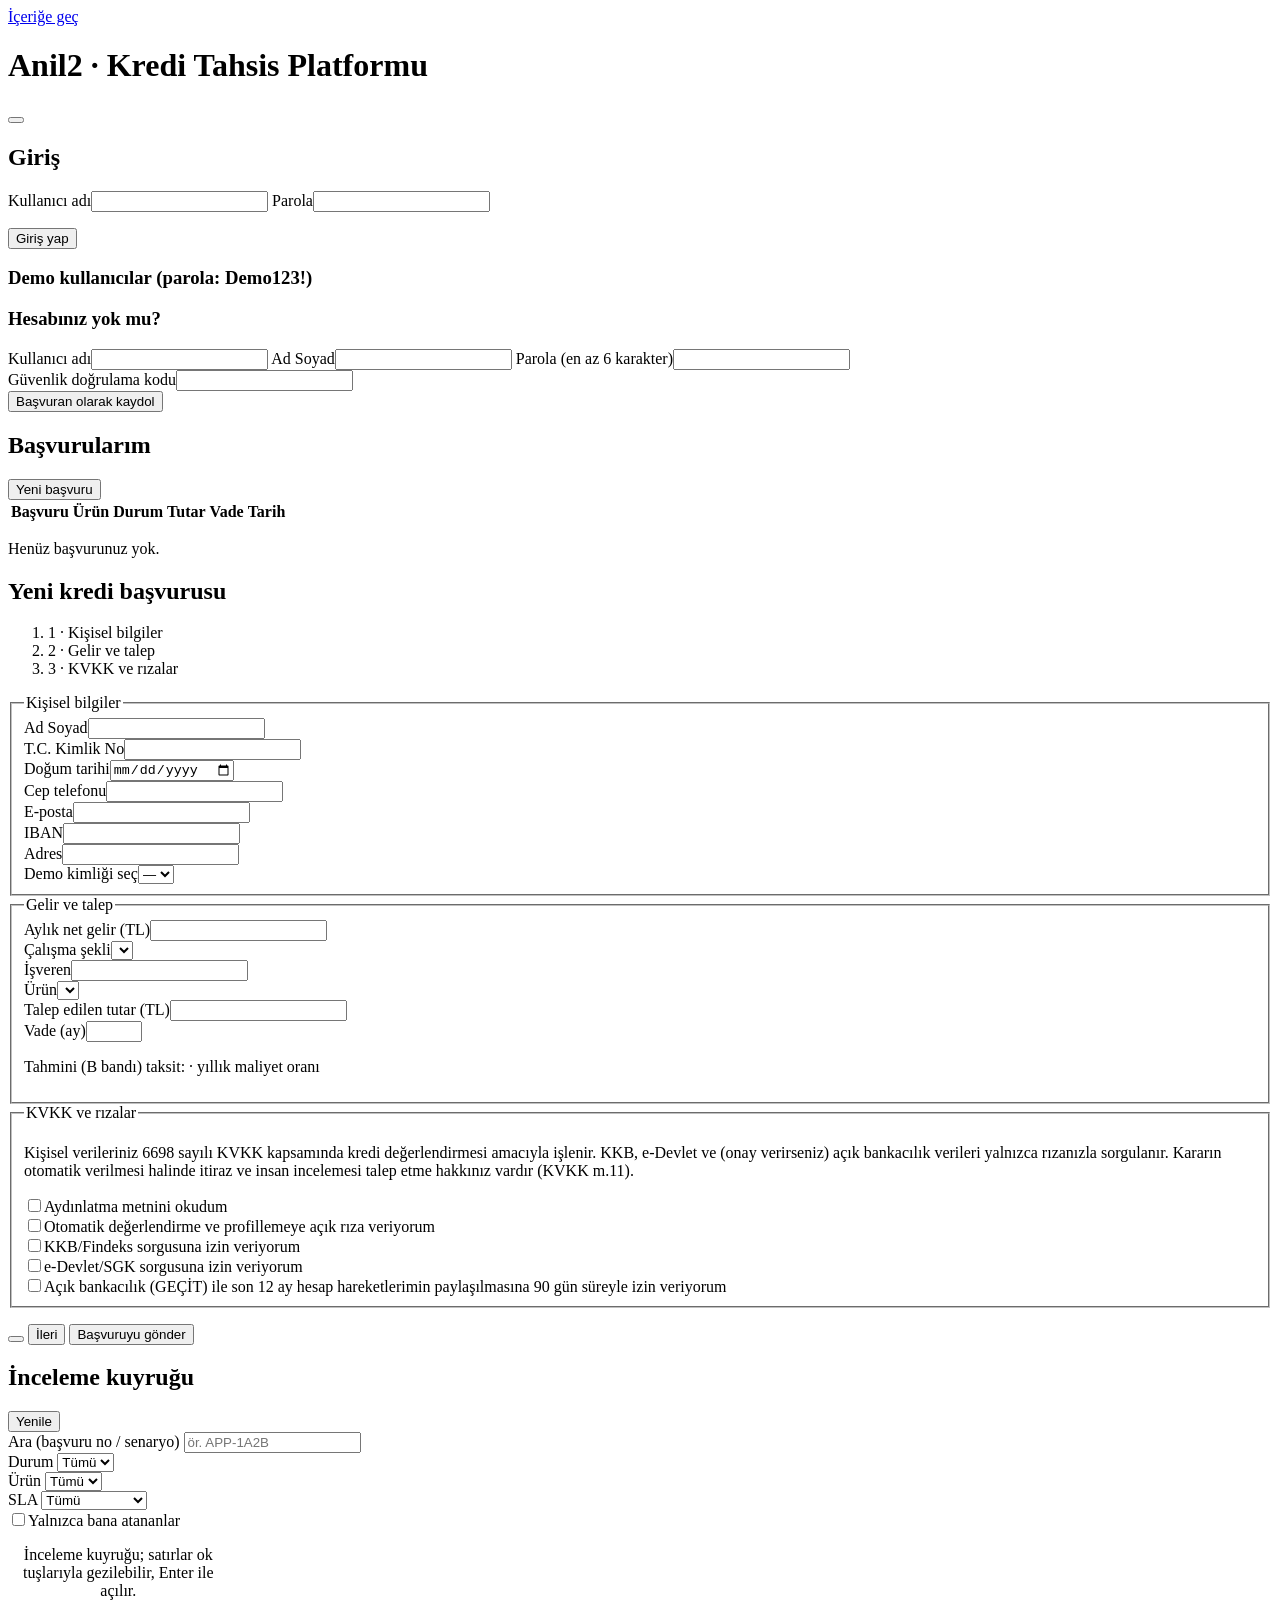
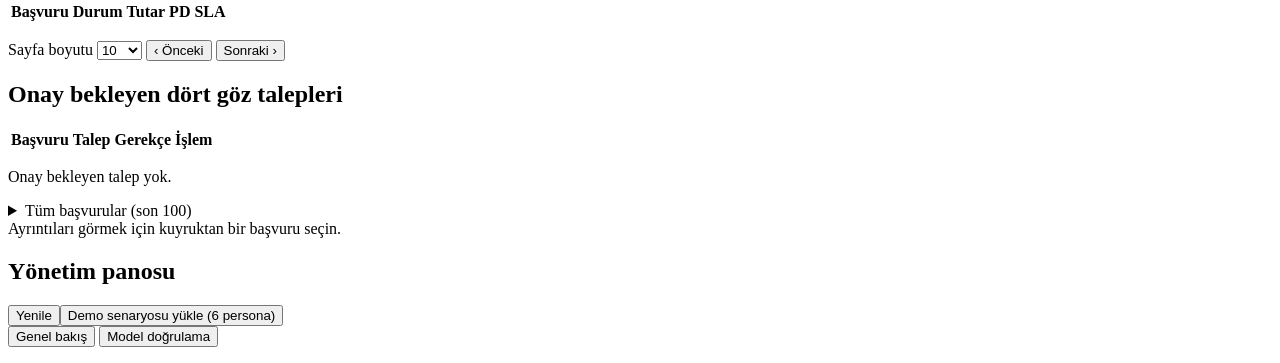
==== commit af21783a: "feat(ui): meet WCAG 2.1 AA for labels, keyboard and contrast Every input, select and textarea has a " ====
--- a/app/static/index.html
+++ b/app/static/index.html
@@ -10,27 +10,28 @@
   <script defer src="/static/vendor/alpine-csp-3.17.4.min.js"></script>
 </head>
 <body x-data="platform" :data-theme="theme">
+<a class="skip-link" href="#main">İçeriğe geç</a>
 <header>
   <h1>Anil2 · Kredi Tahsis Platformu</h1>
   <nav x-show="user" aria-label="Ana menü">
     <template x-for="v in views()" :key="v.id">
-      <button :class="{active: view === v.id}" @click="go(v.id)" x-text="v.label"></button>
+      <button type="button" :class="{active: view === v.id}" :aria-current="view === v.id ? 'page' : 'false'" @click="go(v.id)" x-text="v.label"></button>
     </template>
   </nav>
   <span class="spacer"></span>
   <span class="ai-badge" x-show="llm" x-text="llm && llm.mode === 'live' ? 'AI: Canlı (' + llm.model + ')' : 'AI: Demo'" :title="llm ? 'LLM çağrıları: ' + llm.calls : ''"></span>
-  <button @click="toggleTheme()" aria-label="Tema değiştir" x-text="theme === 'dark' ? '☀' : '☾'"></button>
-  <template x-if="user"><span><span x-text="user.full_name + ' · ' + user.role_label"></span> <button @click="logout()">Çıkış</button></span></template>
+  <button type="button" @click="toggleTheme()" :aria-label="theme === 'dark' ? 'Açık temaya geç' : 'Koyu temaya geç'" :aria-pressed="theme === 'dark' ? 'true' : 'false'" x-text="theme === 'dark' ? '☀' : '☾'"></button>
+  <template x-if="user"><span><span x-text="user.full_name + ' · ' + user.role_label"></span> <button type="button" @click="logout()">Çıkış</button></span></template>
 </header>
 
-<main>
+<main id="main" tabindex="-1">
   <!-- ============================== LOGIN -->
-  <section x-show="!user" class="card" style="max-width:520px;margin:40px auto">
-    <h2>Giriş</h2>
+  <section x-show="!user" class="card login" aria-labelledby="login-title">
+    <h2 id="login-title">Giriş</h2>
     <form @submit.prevent="login()">
-      <label for="u">Kullanıcı adı</label><input id="u" x-model="loginForm.username" autocomplete="username">
-      <label for="p">Parola</label><input id="p" type="password" x-model="loginForm.password" autocomplete="current-password">
-      <p class="error" x-text="error"></p>
+      <label for="u">Kullanıcı adı</label><input id="u" x-model="loginForm.username" autocomplete="username" required>
+      <label for="p">Parola</label><input id="p" type="password" x-model="loginForm.password" autocomplete="current-password" required>
+      <p class="error" role="alert" x-text="user ? '' : error"></p>
       <button class="primary" type="submit">Giriş yap</button>
     </form>
     <div x-show="authConfig.demo_mode">
@@ -54,61 +55,70 @@
   </section>
 
   <!-- ============================== APPLICANT PORTAL -->
-  <section x-show="user && view === 'portal'">
+  <section x-show="user && view === 'portal'" aria-labelledby="portal-title">
     <div class="card">
-      <div class="row"><h2 style="margin:0">Başvurularım</h2><span class="spacer"></span><button class="primary" @click="startWizard()">Yeni başvuru</button></div>
-      <table>
-        <thead><tr><th>No</th><th>Durum</th><th>Tutar</th><th>Vade</th><th>Tarih</th></tr></thead>
+      <div class="row"><h2 id="portal-title" class="flush">Başvurularım</h2><span class="spacer"></span><button type="button" class="primary" @click="startWizard()">Yeni başvuru</button></div>
+      <div class="table-scroll"><table aria-labelledby="portal-title">
+        <thead><tr><th scope="col">Başvuru</th><th scope="col">Ürün</th><th scope="col">Durum</th><th scope="col">Tutar</th><th scope="col">Vade</th><th scope="col">Tarih</th></tr></thead>
         <tbody>
           <template x-for="a in applications" :key="a.application_id">
-            <tr class="clickable" @click="openApp(a.application_id)">
-              <td x-text="a.application_id"></td><td><span class="badge" :class="stateClass(a.state)" x-text="a.state_label"></span></td>
-              <td x-text="tl(a.requested_amount)"></td><td x-text="a.requested_term_months + ' ay'"></td><td x-text="date(a.created_at)"></td>
+            <tr class="clickable" :class="{selected: current && current.application_id === a.application_id}" @click="openApp(a.application_id)">
+              <td><button type="button" class="linklike" @click.stop="openApp(a.application_id)" x-text="a.application_id"></button></td>
+              <td x-text="lbl('product', a.product)"></td>
+              <td><span class="badge" :class="stateClass(a.state)" x-text="a.state_label"></span></td>
+              <td class="num" x-text="tl(a.requested_amount)"></td><td x-text="a.requested_term_months + ' ay'"></td><td x-text="date(a.created_at)"></td>
             </tr>
           </template>
         </tbody>
-      </table>
+      </table></div>
       <p class="muted" x-show="!applications.length">Henüz başvurunuz yok.</p>
     </div>
 
     <!-- wizard -->
-    <div class="card" x-show="wizard.open">
-      <h2>Yeni kredi başvurusu</h2>
-      <div class="steps"><span :class="{on: wizard.step===1}">1 · Kişisel bilgiler</span><span :class="{on: wizard.step===2}">2 · Gelir ve talep</span><span :class="{on: wizard.step===3}">3 · KVKK ve rızalar</span></div>
-      <div x-show="wizard.step === 1" class="grid">
-        <div><label>Ad Soyad</label><input x-model="form.name"></div>
-        <div><label>T.C. Kimlik No</label><input x-model="form.identity_no" inputmode="numeric" maxlength="11"></div>
-        <div><label>Doğum tarihi</label><input type="date" x-model="form.birth_date"></div>
-        <div><label>Cep telefonu</label><input x-model="form.phone"></div>
-        <div><label>E-posta</label><input x-model="form.email"></div>
-        <div><label>IBAN</label><input x-model="form.iban"></div>
-        <div style="grid-column:1/-1"><label>Adres</label><input x-model="form.address"></div>
-        <div><label>Demo kimliği seç</label><select @change="pickDemo($event.target.value)"><option value="">—</option><template x-for="(t,k) in demoTckn" :key="k"><option :value="k" x-text="k"></option></template></select></div>
-      </div>
-      <div x-show="wizard.step === 2" class="grid">
-        <div><label>Aylık net gelir (TL)</label><input type="number" x-model.number="form.monthly_income"></div>
-        <div><label>Çalışma şekli</label><select x-model="form.employment_type"><template x-for="e in labelEntries('employment_type')" :key="e[0]"><option :value="e[0]" x-text="e[1]"></option></template></select></div>
-        <div><label>İşveren</label><input x-model="form.employer_name"></div>
-        <div><label>Ürün</label><select x-model="form.product"><template x-for="e in labelEntries('product')" :key="e[0]"><option :value="e[0]" x-text="e[1]"></option></template></select></div>
-        <div><label>Talep edilen tutar (TL)</label><input type="number" x-model.number="form.requested_amount"></div>
-        <div><label>Vade (ay)</label><input type="number" x-model.number="form.requested_term_months"></div>
-        <div style="grid-column:1/-1" x-show="quote"><p class="muted">Tahmini (B bandı) taksit: <b x-text="quote ? tl(quote.instalment) : ''"></b> · yıllık maliyet oranı <b x-text="quote ? pct(quote.apr) : ''"></b></p></div>
-      </div>
-      <div x-show="wizard.step === 3">
+    <form class="card" x-show="wizard.open" aria-labelledby="wizard-title" @submit.prevent="wizardSubmit()">
+      <h2 id="wizard-title">Yeni kredi başvurusu</h2>
+      <ol class="steps" aria-label="Adımlar">
+        <li :class="{on: wizard.step === 1}" :aria-current="wizard.step === 1 ? 'step' : 'false'">1 · Kişisel bilgiler</li>
+        <li :class="{on: wizard.step === 2}" :aria-current="wizard.step === 2 ? 'step' : 'false'">2 · Gelir ve talep</li>
+        <li :class="{on: wizard.step === 3}" :aria-current="wizard.step === 3 ? 'step' : 'false'">3 · KVKK ve rızalar</li>
+      </ol>
+      <fieldset x-show="wizard.step === 1" class="grid plain">
+        <legend class="sr-only">Kişisel bilgiler</legend>
+        <div><label for="f-name">Ad Soyad</label><input id="f-name" x-model="form.name" autocomplete="name"></div>
+        <div><label for="f-tckn">T.C. Kimlik No</label><input id="f-tckn" x-model="form.identity_no" inputmode="numeric" maxlength="11" autocomplete="off"></div>
+        <div><label for="f-birth">Doğum tarihi</label><input id="f-birth" type="date" x-model="form.birth_date" autocomplete="bday"></div>
+        <div><label for="f-phone">Cep telefonu</label><input id="f-phone" x-model="form.phone" inputmode="tel" autocomplete="tel"></div>
+        <div><label for="f-email">E-posta</label><input id="f-email" type="email" x-model="form.email" autocomplete="email"></div>
+        <div><label for="f-iban">IBAN</label><input id="f-iban" x-model="form.iban" autocomplete="off"></div>
+        <div class="span-all"><label for="f-address">Adres</label><input id="f-address" x-model="form.address" autocomplete="street-address"></div>
+        <div x-show="authConfig.demo_mode"><label for="f-demo">Demo kimliği seç</label><select id="f-demo" @change="pickDemo($event.target.value)"><option value="">—</option><template x-for="(t,k) in demoTckn" :key="k"><option :value="k" x-text="lbl('persona', k)"></option></template></select></div>
+      </fieldset>
+      <fieldset x-show="wizard.step === 2" class="grid plain">
+        <legend class="sr-only">Gelir ve talep</legend>
+        <div><label for="f-income">Aylık net gelir (TL)</label><input id="f-income" type="number" min="0" x-model.number="form.monthly_income"></div>
+        <div><label for="f-employment">Çalışma şekli</label><select id="f-employment" x-model="form.employment_type"><template x-for="e in labelEntries('employment_type')" :key="e[0]"><option :value="e[0]" x-text="e[1]"></option></template></select></div>
+        <div><label for="f-employer">İşveren</label><input id="f-employer" x-model="form.employer_name" autocomplete="organization"></div>
+        <div><label for="f-product">Ürün</label><select id="f-product" x-model="form.product"><template x-for="e in labelEntries('product')" :key="e[0]"><option :value="e[0]" x-text="e[1]"></option></template></select></div>
+        <div><label for="f-amount">Talep edilen tutar (TL)</label><input id="f-amount" type="number" min="0" x-model.number="form.requested_amount"></div>
+        <div><label for="f-term">Vade (ay)</label><input id="f-term" type="number" min="1" max="120" x-model.number="form.requested_term_months"></div>
+        <div class="span-all" x-show="quote"><p class="muted">Tahmini (B bandı) taksit: <b x-text="quote ? tl(quote.instalment) : ''"></b> · yıllık maliyet oranı <b x-text="quote ? pct(quote.apr) : ''"></b></p></div>
+      </fieldset>
+      <fieldset x-show="wizard.step === 3" class="plain">
+        <legend class="sr-only">KVKK ve rızalar</legend>
         <p class="letter">Kişisel verileriniz 6698 sayılı KVKK kapsamında kredi değerlendirmesi amacıyla işlenir. KKB, e-Devlet ve (onay verirseniz) açık bankacılık verileri yalnızca rızanızla sorgulanır. Kararın otomatik verilmesi halinde itiraz ve insan incelemesi talep etme hakkınız vardır (KVKK m.11).</p>
-        <label><input type="checkbox" style="width:auto" x-model="form.consents.kvkk_aydinlatma"> Aydınlatma metnini okudum</label>
-        <label><input type="checkbox" style="width:auto" x-model="form.consents.acik_riza"> Otomatik değerlendirme ve profillemeye açık rıza veriyorum</label>
-        <label><input type="checkbox" style="width:auto" x-model="form.consents.kkb_sorgu"> KKB/Findeks sorgusuna izin veriyorum</label>
-        <label><input type="checkbox" style="width:auto" x-model="form.consents.edevlet_sorgu"> e-Devlet/SGK sorgusuna izin veriyorum</label>
-        <label><input type="checkbox" style="width:auto" x-model="form.consents.acik_bankacilik"> Açık bankacılık (GEÇİT) ile son 12 ay hesap hareketlerimin paylaşılmasına 90 gün süreyle izin veriyorum</label>
-      </div>
-      <p class="error" x-text="error"></p>
+        <div class="check"><input id="c-kvkk" type="checkbox" x-model="form.consents.kvkk_aydinlatma"><label for="c-kvkk">Aydınlatma metnini okudum</label></div>
+        <div class="check"><input id="c-riza" type="checkbox" x-model="form.consents.acik_riza"><label for="c-riza">Otomatik değerlendirme ve profillemeye açık rıza veriyorum</label></div>
+        <div class="check"><input id="c-kkb" type="checkbox" x-model="form.consents.kkb_sorgu"><label for="c-kkb">KKB/Findeks sorgusuna izin veriyorum</label></div>
+        <div class="check"><input id="c-edevlet" type="checkbox" x-model="form.consents.edevlet_sorgu"><label for="c-edevlet">e-Devlet/SGK sorgusuna izin veriyorum</label></div>
+        <div class="check"><input id="c-ob" type="checkbox" x-model="form.consents.acik_bankacilik"><label for="c-ob">Açık bankacılık (GEÇİT) ile son 12 ay hesap hareketlerimin paylaşılmasına 90 gün süreyle izin veriyorum</label></div>
+      </fieldset>
+      <p class="error" role="alert" x-text="user ? error : ''"></p>
       <div class="row">
-        <button @click="wizardBack()" x-text="wizard.step > 1 ? 'Geri' : 'Vazgeç'"></button>
-        <button class="primary" x-show="wizard.step < 3" @click="wizardNext()">İleri</button>
-        <button class="primary" x-show="wizard.step === 3" @click="submitApplication()" :disabled="busy">Başvuruyu gönder</button>
-      </div>
-    </div>
+        <button type="button" @click="wizardBack()" x-text="wizard.step > 1 ? 'Geri' : 'Vazgeç'"></button>
+        <button type="submit" class="primary" x-show="wizard.step < 3">İleri</button>
+        <button type="submit" class="primary" x-show="wizard.step === 3" :disabled="busy">Başvuruyu gönder</button>
+      </div>
+    </form>
 
     <!-- applicant detail -->
     <template x-if="current">
@@ -117,33 +127,36 @@
           <div class="card">
             <h2 x-text="current.application_id"></h2>
             <p><span class="badge" :class="stateClass(current.state)" x-text="current.state_label"></span> <span class="muted" x-text="lbl('product', current.product) + ' · ' + tl(current.requested_amount) + ' · ' + current.requested_term_months + ' ay'"></span></p>
+            <p class="muted" role="status" x-text="processing ? 'Başvurunuz değerlendiriliyor…' : ''"></p>
             <h3>Zaman çizelgesi</h3>
             <ul class="timeline"><template x-for="e in current.timeline"><li><b x-text="e.to_label"></b> <span class="muted" x-text="date(e.at) + ' · ' + e.actor"></span><div class="muted" x-text="e.reason"></div></li></template></ul>
           </div>
           <div class="card" x-show="current.state === 'BELGE_BEKLENIYOR' || current.state === 'GONDERILDI'">
-            <h2>Belgelerim</h2>
+            <h2 id="docs-title">Belgelerim</h2>
             <p class="notice" role="note" x-show="ocrMissing">OCR yok — taranmış belgeler uzman incelemesine yönlendirilir.</p>
-            <div class="row"><select x-model="upload.code"><template x-for="d in current.required_documents"><option :value="d.code" x-text="d.description + (current.missing_documents.includes(d.code) ? ' (eksik)' : ' ✓')"></option></template></select></div>
+            <label for="doc-code">Yüklenecek belge</label>
+            <select id="doc-code" x-model="upload.code"><template x-for="d in current.required_documents" :key="d.code"><option :value="d.code" x-text="d.description + (current.missing_documents.includes(d.code) ? ' (eksik)' : ' ✓')"></option></template></select>
             <div class="drop" :class="{over: upload.over}" @dragover.prevent="upload.over = true" @dragleave="upload.over = false" @drop.prevent="onDrop($event)">
-              Dosyayı buraya sürükleyin veya <input type="file" style="width:auto" @change="uploadFile($event.target.files[0])" accept=".pdf,.png,.jpg,.jpeg">
+              <label for="doc-file">Dosyayı buraya sürükleyin veya seçin (PDF, PNG, JPG)</label>
+              <input id="doc-file" type="file" class="file" @change="onFileChosen($event)" accept=".pdf,.png,.jpg,.jpeg">
             </div>
-            <p class="muted" x-text="'Eksik: ' + (current.missing_documents.length ? lblList('document', current.missing_documents) : 'yok')"></p>
+            <p class="muted" role="status" x-text="'Eksik: ' + (current.missing_documents.length ? lblList('document', current.missing_documents) : 'yok')"></p>
           </div>
         </div>
         <div>
-          <div class="card" x-show="current.offer">
-            <h2>Kredi teklifiniz</h2>
+          <div class="card" x-show="current.offer" aria-labelledby="offer-title">
+            <h2 id="offer-title">Kredi teklifiniz</h2>
             <template x-if="current.offer">
               <div>
                 <div class="grid">
-                  <div><div class="muted">Tutar</div><div class="kpi" x-text="tl(current.offer.amount)"></div></div>
-                  <div><div class="muted">Aylık taksit</div><div class="kpi" x-text="tl(current.offer.instalment)"></div></div>
+                  <div><div class="muted">Tutar</div><div class="kpi" data-testid="offer-amount" x-text="tl(current.offer.amount)"></div></div>
+                  <div><div class="muted">Aylık taksit</div><div class="kpi" data-testid="offer-instalment" x-text="tl(current.offer.instalment)"></div></div>
                 </div>
                 <p class="muted" x-text="'Yıllık akdi faiz ' + pct(current.offer.annual_rate) + ' · yıllık maliyet oranı ' + pct(current.offer.apr) + ' · toplam geri ödeme ' + tl(current.offer.total_payment) + ' · geçerlilik ' + date(current.offer.valid_until)"></p>
-                <button class="primary" x-show="current.state === 'TEKLIF_SUNULDU'" @click="act('offer/accept')">Teklifi kabul et</button>
-                <button x-show="current.reports_contract || current.state === 'SOZLESME_HAZIR' || current.state === 'KULLANDIRILDI'" @click="download('/api/v1/applications/' + current.application_id + '/contract', 'sozlesme.pdf')">Sözleşme öncesi bilgi formu</button>
-                <details><summary>Ödeme planı</summary><table><thead><tr><th>Ay</th><th>Taksit</th><th>Faiz</th><th>Vergiler</th><th>Anapara</th><th>Kalan</th></tr></thead>
-                  <tbody><template x-for="r in current.offer.schedule"><tr><td x-text="r.period"></td><td x-text="tl(r.instalment)"></td><td x-text="tl(r.interest)"></td><td x-text="tl(r.kkdf + r.bsmv)"></td><td x-text="tl(r.principal)"></td><td x-text="tl(r.closing_balance)"></td></tr></template></tbody></table></details>
+                <button type="button" class="primary" x-show="current.state === 'TEKLIF_SUNULDU'" @click="act('offer/accept')">Teklifi kabul et</button>
+                <button type="button" x-show="current.reports_contract || current.state === 'SOZLESME_HAZIR' || current.state === 'KULLANDIRILDI'" @click="download('/api/v1/applications/' + current.application_id + '/contract', 'sozlesme.pdf')">Sözleşme öncesi bilgi formu</button>
+                <details><summary>Ödeme planı</summary><div class="table-scroll"><table><thead><tr><th scope="col">Ay</th><th scope="col">Taksit</th><th scope="col">Faiz</th><th scope="col">Vergiler</th><th scope="col">Anapara</th><th scope="col">Kalan</th></tr></thead>
+                  <tbody><template x-for="r in current.offer.schedule"><tr><td x-text="r.period"></td><td class="num" x-text="tl(r.instalment)"></td><td class="num" x-text="tl(r.interest)"></td><td class="num" x-text="tl(r.kkdf + r.bsmv)"></td><td class="num" x-text="tl(r.principal)"></td><td class="num" x-text="tl(r.closing_balance)"></td></tr></template></tbody></table></div></details>
               </div>
             </template>
           </div>
@@ -155,11 +168,12 @@
                 <ul><template x-for="r in current.decision.reason_codes"><li x-text="r.text"></li></template></ul>
                 <div x-show="current.decision.counterfactuals.length"><h3>Ne değişirse onaylanırsınız?</h3><ul><template x-for="c in current.decision.counterfactuals"><li x-text="c"></li></template></ul></div>
                 <details><summary>Bildirim mektubu</summary><div class="letter" x-text="current.decision.applicant_letter"></div></details>
-                <div x-show="current.decision.objection_right && (current.state === 'OTOMATIK_RET' || current.state === 'REDDEDILDI')">
+                <form x-show="current.decision.objection_right && (current.state === 'OTOMATIK_RET' || current.state === 'REDDEDILDI')" @submit.prevent="submitObjection()">
                   <h3>İtiraz (KVKK m.11)</h3>
-                  <textarea x-model="objection" placeholder="İtiraz gerekçeniz (en az 10 karakter)"></textarea>
-                  <button class="primary" @click="submitObjection()">İtiraz et ve insan incelemesi talep et</button>
-                </div>
+                  <label for="objection-text">İtiraz gerekçeniz (en az 10 karakter)</label>
+                  <textarea id="objection-text" x-model="objection" minlength="10"></textarea>
+                  <button type="submit" class="primary">İtiraz et ve insan incelemesi talep et</button>
+                </form>
               </div>
             </template>
           </div>
@@ -471,6 +485,6 @@
     </div>
   </section>
 </main>
-<div class="toast" x-show="toast" x-text="toast" role="status" aria-live="polite"></div>
+<div class="toast" x-text="toast" role="status" aria-live="polite"></div>
 </body>
 </html>
